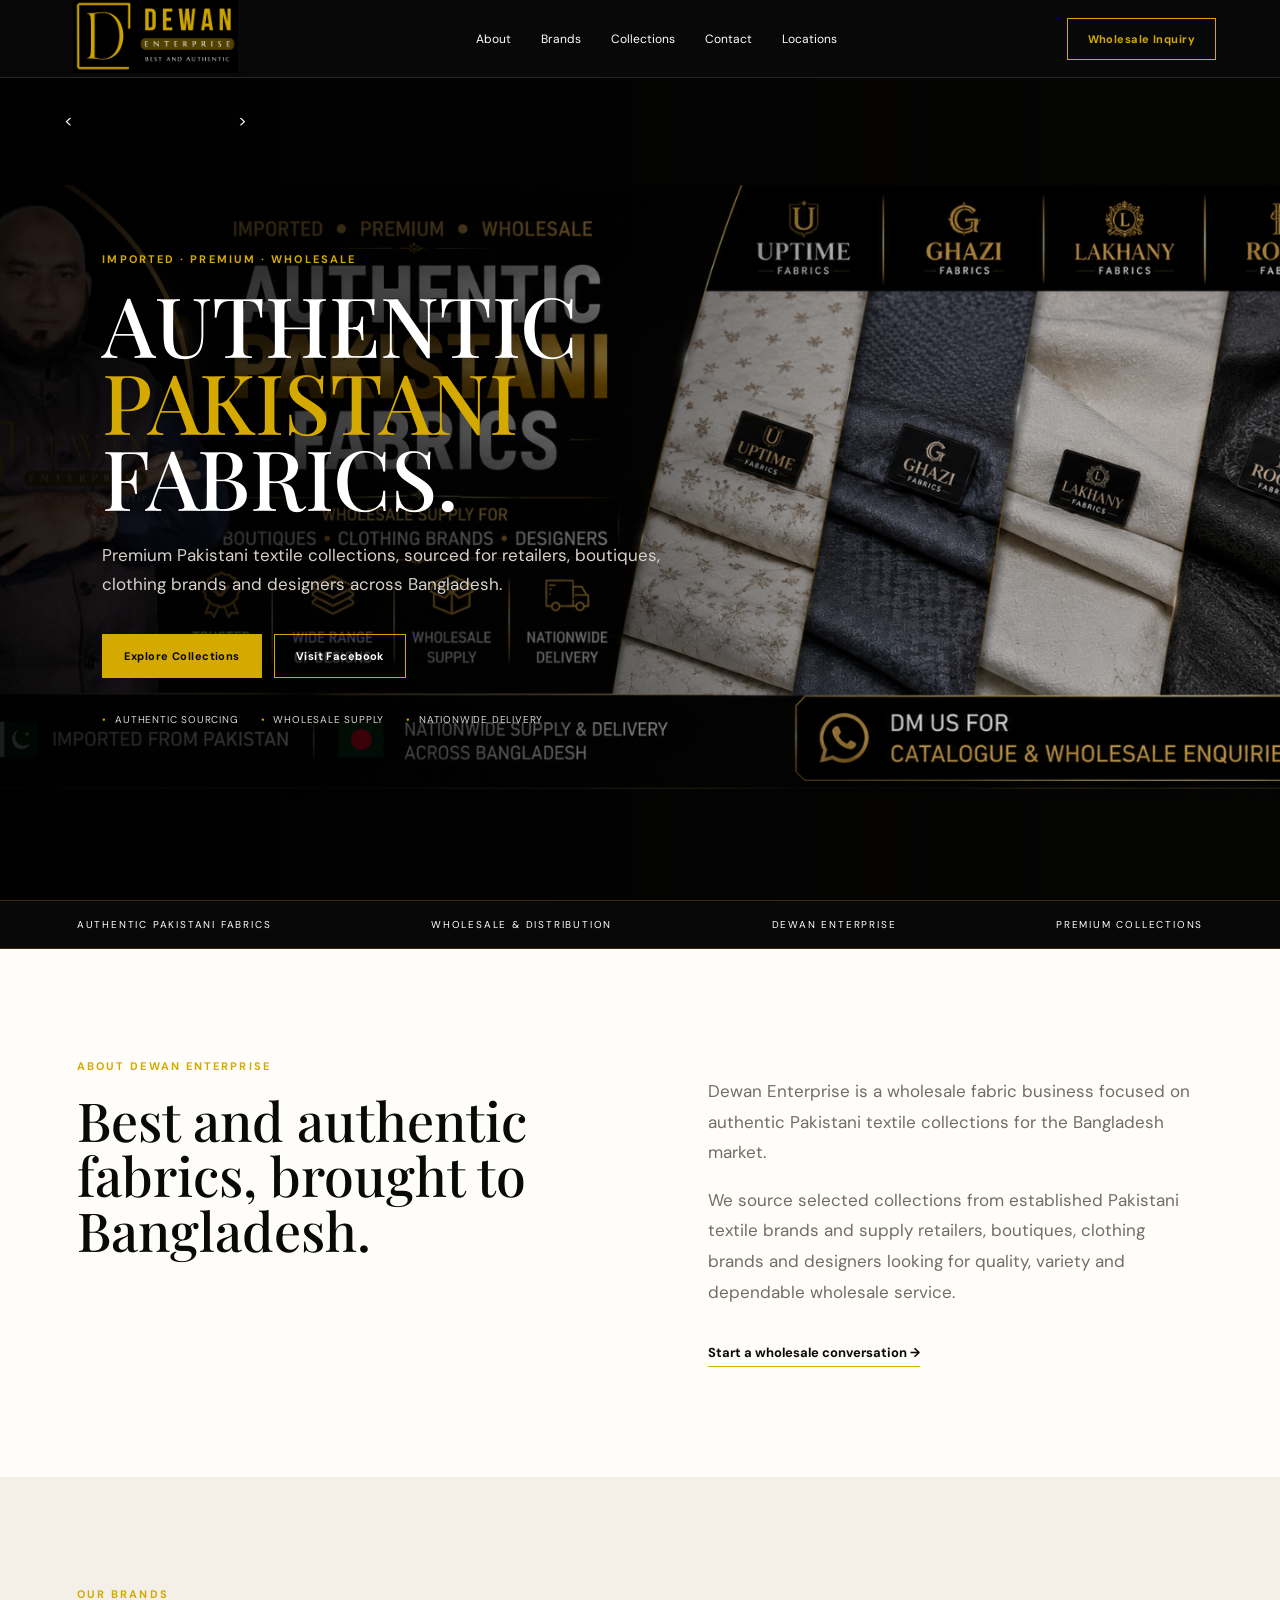
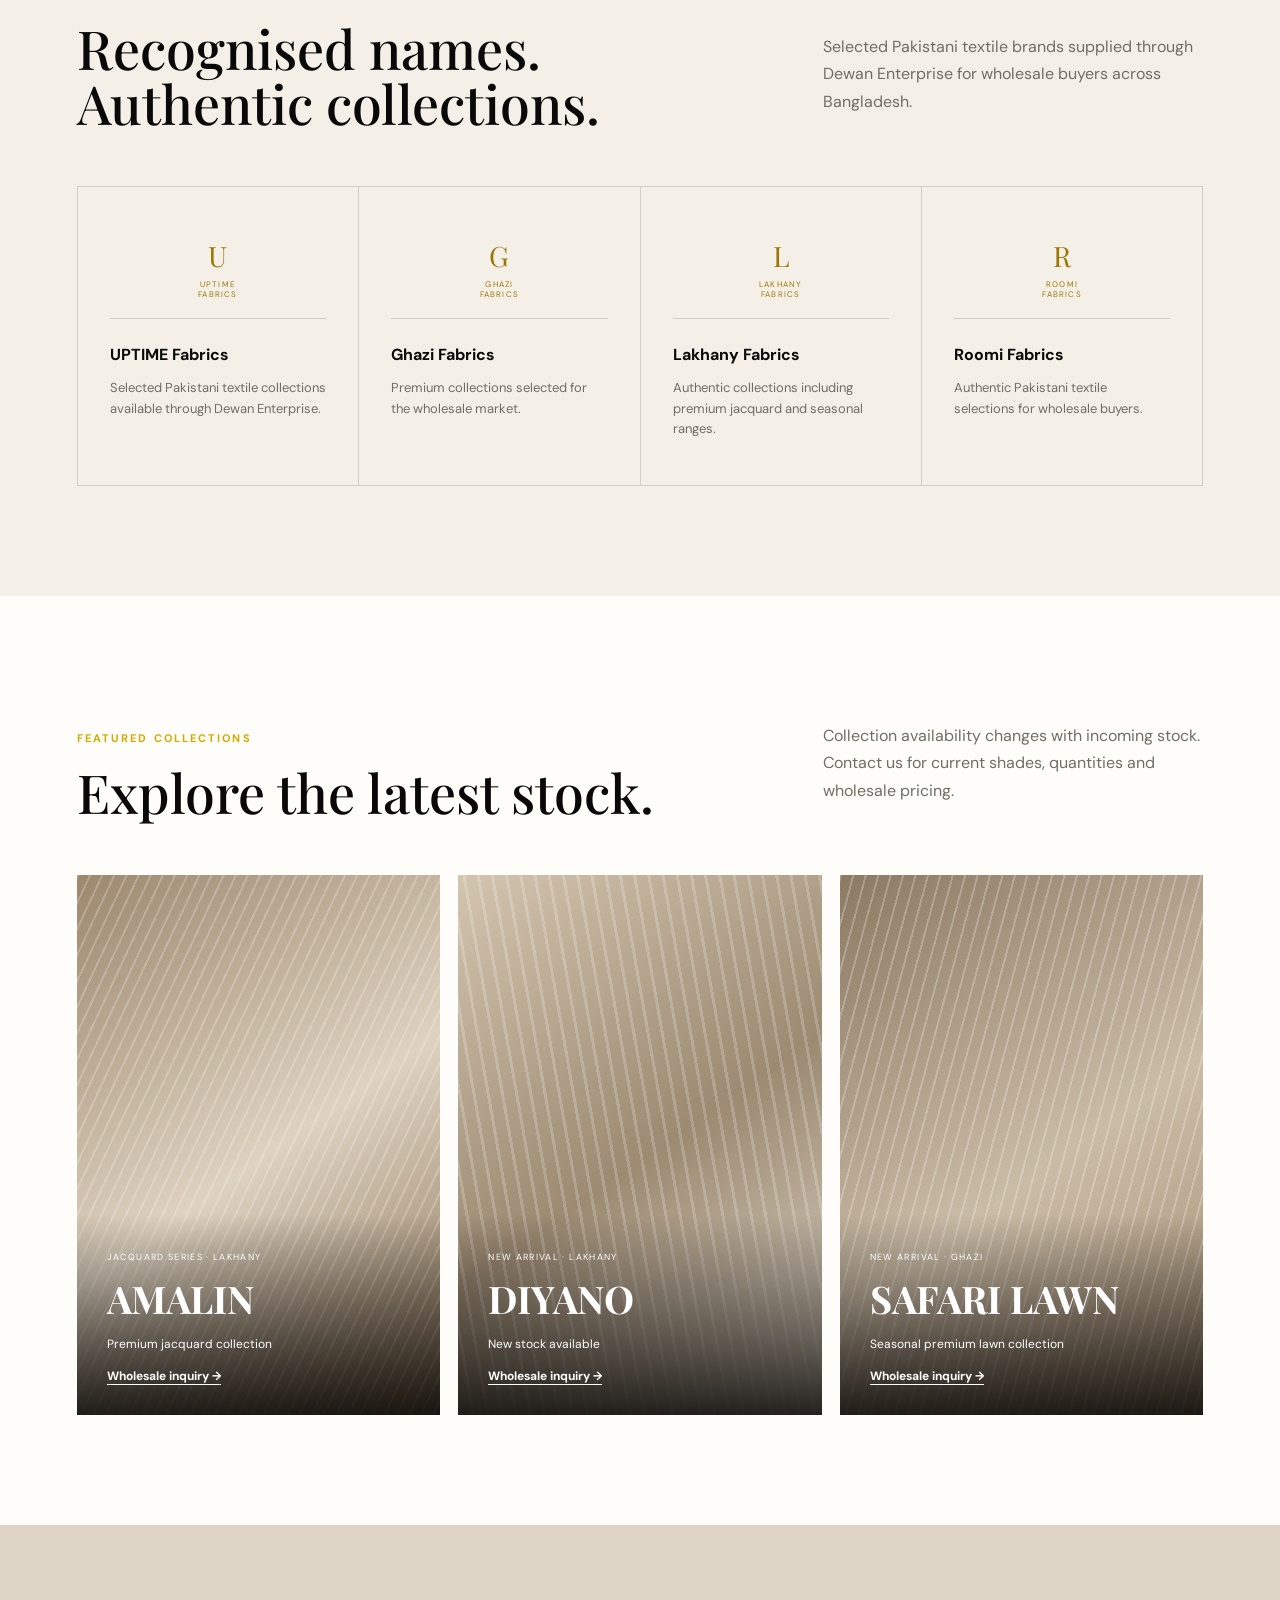
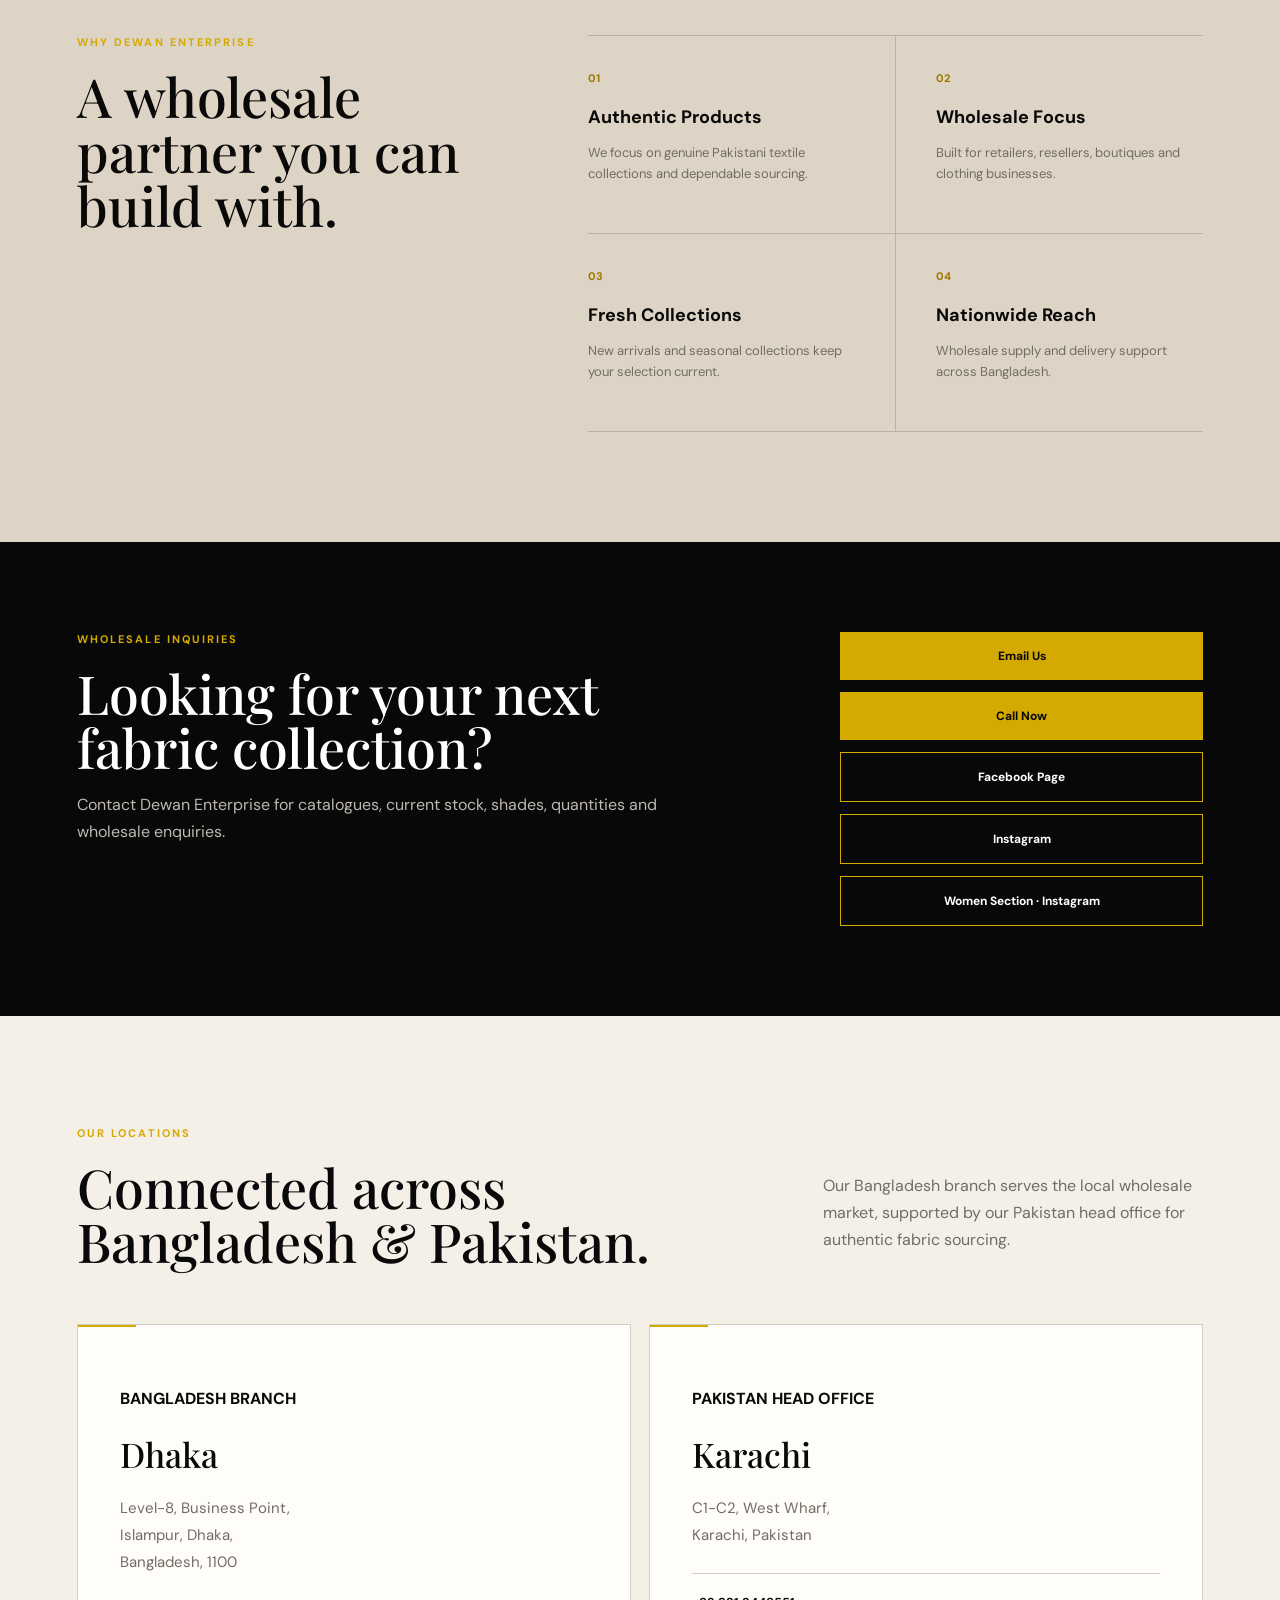
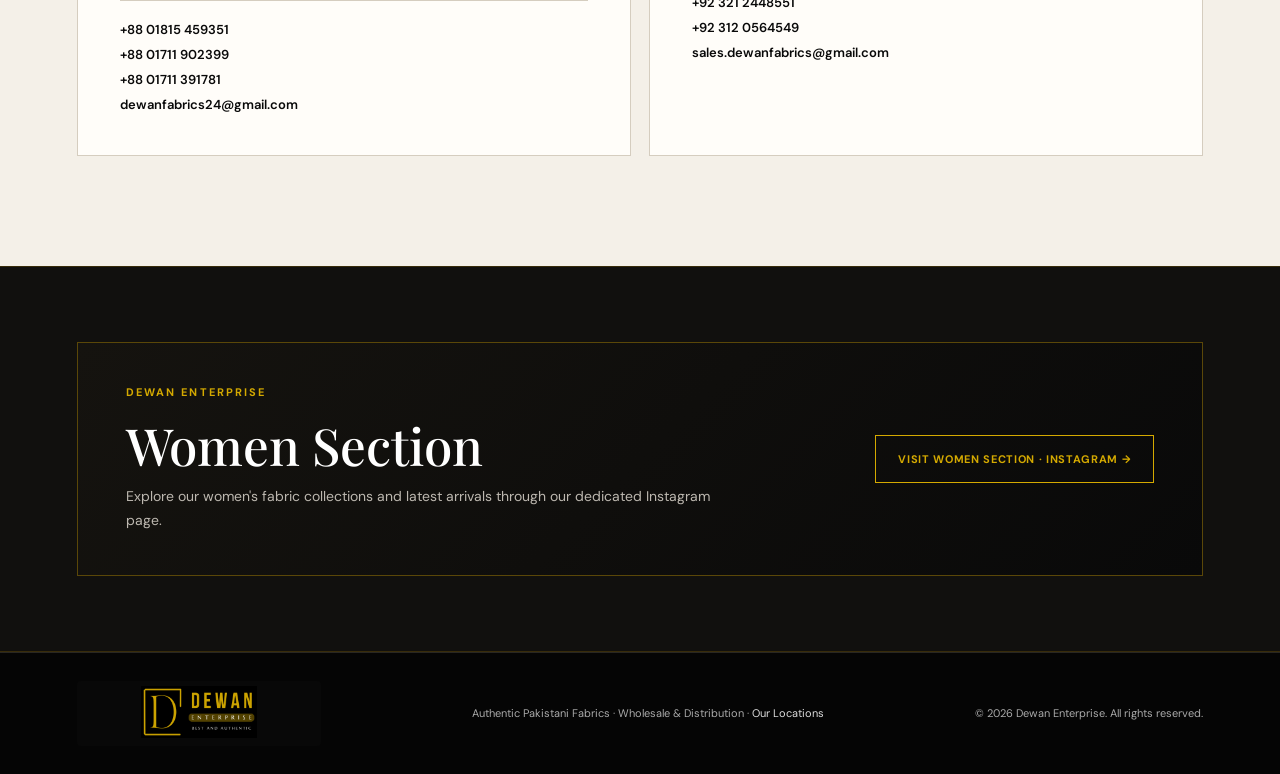
==== index.html @ a617ae48 "Update index.html" ====
<!DOCTYPE html>
<html lang="en">
<head>
<meta charset="UTF-8">
<meta name="viewport" content="width=device-width, initial-scale=1.0">
<meta name="description" content="Dewan Enterprise — authentic Pakistani fabrics, premium wholesale supply and nationwide distribution across Bangladesh.">
<meta property="og:title" content="DEWAN ENTERPRISE | Authentic Pakistani Fabrics">
<meta property="og:description" content="Authentic Pakistani fabrics. Premium wholesale supply across Bangladesh.">
<title>DEWAN ENTERPRISE | Authentic Pakistani Fabrics</title>
<link rel="preconnect" href="https://fonts.googleapis.com">
<link rel="preconnect" href="https://fonts.gstatic.com" crossorigin>
<link href="https://fonts.googleapis.com/css2?family=DM+Sans:wght@400;500;600;700&family=Playfair+Display:wght@500;600&display=swap" rel="stylesheet">
<link rel="stylesheet" href="style.css">
</head>
<body>
<header class="nav">
  <a class="brand" href="#home"><<img src="dewan-logo.png" alt="Dewan Enterprise" style="height: 180px;">></a>
  <nav>
    <a href="#about">About</a>
    <a href="#brands">Brands</a>
    <a href="#collections">Collections</a>
    <a href="#contact">Contact</a>
    <a href="#locations">Locations</a>
  </nav>
  <a class="nav-btn" href="#contact">Wholesale Inquiry</a>
  <button class="menu" aria-label="Open menu">☰</button>
</header>

<main id="home">
<section class="hero">
  <div class="hero-image"><img src="cover-photo.png" alt="Dewan Enterprise — Authentic Pakistani Fabrics"></div>
  <div class="hero-overlay"></div>
  <div class="hero-copy">
    <p class="eyebrow">IMPORTED · PREMIUM · WHOLESALE</p>
    <h1>Authentic<br><span>Pakistani</span><br>Fabrics.</h1>
    <p class="lead">Premium Pakistani textile collections, sourced for retailers, boutiques, clothing brands and designers across Bangladesh.</p>
    <div class="actions">
      <a class="btn primary" href="#collections">Explore Collections</a>
      <a class="btn ghost" href="https://www.facebook.com/profile.php?id=61592786321737" target="_blank" rel="noopener">Visit Facebook</a>
    </div>
    <div class="trust"><span>Authentic Sourcing</span><span>Wholesale Supply</span><span>Nationwide Delivery</span></div>
  </div>
</section>

<section class="marquee"><span>AUTHENTIC PAKISTANI FABRICS</span><span>WHOLESALE & DISTRIBUTION</span><span>DEWAN ENTERPRISE</span><span>PREMIUM COLLECTIONS</span></section>

<section class="about section" id="about">
  <div><p class="eyebrow">ABOUT DEWAN ENTERPRISE</p><h2>Best and authentic fabrics, brought to Bangladesh.</h2></div>
  <div class="about-text">
    <p>Dewan Enterprise is a wholesale fabric business focused on authentic Pakistani textile collections for the Bangladesh market.</p>
    <p>We source selected collections from established Pakistani textile brands and supply retailers, boutiques, clothing brands and designers looking for quality, variety and dependable wholesale service.</p>
    <a class="text-link" href="#contact">Start a wholesale conversation →</a>
  </div>
</section>

<section class="brands section" id="brands">
  <div class="section-head">
    <div><p class="eyebrow">OUR BRANDS</p><h2>Recognised names.<br>Authentic collections.</h2></div>
    <p>Selected Pakistani textile brands supplied through Dewan Enterprise for wholesale buyers across Bangladesh.</p>
  </div>
  <div class="brand-grid">
    <article><div class="brand-mark">U<br><small>UPTIME<br>FABRICS</small></div><h3>UPTIME Fabrics</h3><p>Selected Pakistani textile collections available through Dewan Enterprise.</p></article>
    <article><div class="brand-mark">G<br><small>GHAZI<br>FABRICS</small></div><h3>Ghazi Fabrics</h3><p>Premium collections selected for the wholesale market.</p></article>
    <article><div class="brand-mark">L<br><small>LAKHANY<br>FABRICS</small></div><h3>Lakhany Fabrics</h3><p>Authentic collections including premium jacquard and seasonal ranges.</p></article>
    <article><div class="brand-mark">R<br><small>ROOMI<br>FABRICS</small></div><h3>Roomi Fabrics</h3><p>Authentic Pakistani textile selections for wholesale buyers.</p></article>
  </div>
</section>

<section class="collections section" id="collections">
  <div class="section-head"><div><p class="eyebrow">FEATURED COLLECTIONS</p><h2>Explore the latest stock.</h2></div><p>Collection availability changes with incoming stock. Contact us for current shades, quantities and wholesale pricing.</p></div>
  <div class="collection-grid">
    <article class="product p1"><div class="product-info"><small>JACQUARD SERIES · LAKHANY</small><h3>AMALIN</h3><p>Premium jacquard collection</p><a href="#contact">Wholesale inquiry →</a></div></article>
    <article class="product p2"><div class="product-info"><small>NEW ARRIVAL · LAKHANY</small><h3>DIYANO</h3><p>New stock available</p><a href="#contact">Wholesale inquiry →</a></div></article>
    <article class="product p3"><div class="product-info"><small>NEW ARRIVAL · GHAZI</small><h3>SAFARI LAWN</h3><p>Seasonal premium lawn collection</p><a href="#contact">Wholesale inquiry →</a></div></article>
  </div>
</section>

<section class="why section">
  <div class="why-title"><p class="eyebrow">WHY DEWAN ENTERPRISE</p><h2>A wholesale partner you can build with.</h2></div>
  <div class="features">
    <div><b>01</b><h3>Authentic Products</h3><p>We focus on genuine Pakistani textile collections and dependable sourcing.</p></div>
    <div><b>02</b><h3>Wholesale Focus</h3><p>Built for retailers, resellers, boutiques and clothing businesses.</p></div>
    <div><b>03</b><h3>Fresh Collections</h3><p>New arrivals and seasonal collections keep your selection current.</p></div>
    <div><b>04</b><h3>Nationwide Reach</h3><p>Wholesale supply and delivery support across Bangladesh.</p></div>
  </div>
</section>

<section class="cta" id="contact">
  <div>
    <p class="eyebrow">WHOLESALE INQUIRIES</p>
    <h2>Looking for your next fabric collection?</h2>
    <p>Contact Dewan Enterprise for catalogues, current stock, shades, quantities and wholesale enquiries.</p>
  </div>

  <div class="contact-box">
    <a href="mailto:sales.dewanfabrics@gmail.com" class="contact-btn">Email Us</a>
    <a href="tel:+8801711902399" class="contact-btn">Call Now</a>
    <a href="https://www.facebook.com/profile.php?id=61592786321737" target="_blank" rel="noopener" class="contact-btn alt">Facebook Page</a>
    <a href="https://www.instagram.com/dewanfabrics._/" target="_blank" rel="noopener" class="contact-btn alt">Instagram</a>
    <a href="https://www.instagram.com/dewan_enterprises/" target="_blank" rel="noopener" class="contact-btn alt">Women Section · Instagram</a>
  </div>
</section>

<section class="locations section" id="locations">
  <div class="section-head">
    <div>
      <p class="eyebrow">OUR LOCATIONS</p>
      <h2>Connected across<br>Bangladesh & Pakistan.</h2>
    </div>
    <p>Our Bangladesh branch serves the local wholesale market, supported by our Pakistan head office for authentic fabric sourcing.</p>
  </div>

  <div class="location-grid">
    <article class="location-card">
      <p class="location-label"><h4>BANGLADESH BRANCH</h4></p>
      <h3>Dhaka</h3>
      <p>Level-8, Business Point,<br>Islampur, Dhaka,<br>Bangladesh, 1100</p>
      <div class="location-contact">
        <a href="tel:01815459351">+88 01815 459351</a>
        <a href="tel:01711902399">+88 01711 902399</a>
        <a href="tel:01711391781">+88 01711 391781</a>
        <a href="mailto:dewanfabrics24@gmail.com">dewanfabrics24@gmail.com</a>
      </div>
    </article>

    <article class="location-card">
      <p class="location-label"><h4>PAKISTAN HEAD OFFICE</h4></p>
      <h3>Karachi</h3>
      <p>C1-C2, West Wharf,<br>Karachi, Pakistan</p>
      <div class="location-contact">
        <a href="tel:+923212448551">+92 321 2448551</a>
        <a href="tel:+923120564549">+92 312 0564549</a>
        <a href="mailto:sales.dewanfabrics@gmail.com">sales.dewanfabrics@gmail.com</a>
      </div>
    </article>
  </div>
</section>

<section class="women-section" id="women-section">
  <div class="women-inner">
    <div>
      <p class="eyebrow">DEWAN ENTERPRISE</p>
      <h2>Women Section</h2>
      <p>Explore our women's fabric collections and latest arrivals through our dedicated Instagram page.</p>
    </div>
    <a class="women-btn" href="https://www.instagram.com/dewan_enterprises/" target="_blank" rel="noopener">
      Visit Women Section · Instagram →
    </a>
  </div>
</section>

</main>

<footer>
  <div class="footer-brand"><img src="dewan-logo.png" alt="Dewan Enterprise" style="width: 220px;"></div>
  <p>Authentic Pakistani Fabrics · Wholesale & Distribution · <a href="#locations">Our Locations</a></p>
  <p>© <span id="year"></span> Dewan Enterprise. All rights reserved.</p>
</footer>

<script>
document.getElementById("year").textContent = new Date().getFullYear();
const menu=document.querySelector(".menu"), nav=document.querySelector("nav");
menu.addEventListener("click",()=>nav.classList.toggle("open"));
document.querySelectorAll("nav a").forEach(a=>a.addEventListener("click",()=>nav.classList.remove("open")));
</script>
</body>
</html>
---- style.css ----
:root{--ink:#090909;--gold:#d4a900;--gold2:#9b7600;--paper:#f4f0e8;--muted:#716d65;--line:#d5cdbf;--white:#fffdf9}*{box-sizing:border-box}html{scroll-behavior:smooth}body{margin:0;background:var(--paper);color:var(--ink);font-family:"DM Sans",sans-serif}a{text-decoration:none;color:inherit}.nav{height:78px;padding:0 5%;display:flex;align-items:center;justify-content:space-between;border-bottom:1px solid #292722;background:#080808;color:#fff;position:sticky;top:0;z-index:20}.brand img{width:165px;height:58px;object-fit:contain}.nav nav{display:flex;gap:30px;font-size:12px}.nav nav a:hover{color:var(--gold)}.nav-btn{padding:13px 20px;border:1px solid var(--gold);font-size:11px;font-weight:700;letter-spacing:.04em;color:var(--gold)}.menu{display:none;border:0;background:none;color:#fff;font-size:22px}.hero{min-height:calc(100vh - 78px);position:relative;overflow:hidden;background:#050505;color:#fff;display:flex;align-items:center}.hero-image{position:absolute;inset:0}.hero-image img{width:100%;height:100%;object-fit:cover;object-position:center}.hero-overlay{position:absolute;inset:0;background:linear-gradient(90deg,rgba(0,0,0,.88) 0%,rgba(0,0,0,.7) 35%,rgba(0,0,0,.18) 72%,rgba(0,0,0,.15) 100%)}.hero-copy{position:relative;z-index:2;width:52%;padding:7% 0 7% 8%;max-width:780px}.eyebrow{font-size:11px;letter-spacing:.19em;font-weight:700;color:var(--gold);margin:0 0 20px}.hero h1{font-family:"Playfair Display",serif;font-weight:500;font-size:clamp(54px,6.5vw,94px);line-height:.92;margin:0 0 25px;text-transform:uppercase}.hero h1 span{color:var(--gold)}.lead{max-width:590px;font-size:17px;line-height:1.7;color:#d7d3cc}.actions{display:flex;gap:12px;margin:35px 0}.btn{padding:14px 21px;border:1px solid var(--gold);font-size:11px;font-weight:700;letter-spacing:.04em}.btn.primary{background:var(--gold);color:#080808}.btn.ghost{color:#fff;background:transparent}.trust{display:flex;gap:22px;flex-wrap:wrap;color:#ddd8d0;font-size:10px;text-transform:uppercase;letter-spacing:.08em}.trust span:before{content:"•";color:var(--gold);margin-right:8px}.marquee{background:#080808;color:#fff;border-top:1px solid #382c0a;border-bottom:1px solid #382c0a;padding:17px 6%;display:flex;justify-content:space-between;gap:20px;overflow:hidden;font-size:10px;letter-spacing:.18em}.section{padding:110px 6%}.about{display:grid;grid-template-columns:1fr 1fr;gap:12%;background:var(--white)}h2{font-family:"Playfair Display",serif;font-size:clamp(38px,4.2vw,62px);font-weight:500;line-height:1.02;margin:0;max-width:750px}.about-text p{font-size:17px;line-height:1.8;color:var(--muted);max-width:610px}.text-link{display:inline-block;margin-top:20px;font-size:13px;font-weight:700;border-bottom:1px solid var(--gold);padding-bottom:5px}.brands{background:var(--paper)}.section-head{display:flex;justify-content:space-between;align-items:end;gap:60px;margin-bottom:55px}.section-head>p{max-width:380px;color:var(--muted);line-height:1.7}.brand-grid{display:grid;grid-template-columns:repeat(4,1fr);border-top:1px solid var(--line);border-left:1px solid var(--line)}.brand-grid article{min-height:270px;padding:32px;border-right:1px solid var(--line);border-bottom:1px solid var(--line)}.brand-mark{height:100px;display:flex;align-items:center;justify-content:center;gap:5px;flex-direction:column;text-align:center;font-family:"Playfair Display";font-size:28px;color:var(--gold2);border-bottom:1px solid var(--line);margin-bottom:25px}.brand-mark small{font-family:"DM Sans";font-size:8px;line-height:1.35;letter-spacing:.15em}.brand-grid h3{margin:0 0 8px;font-size:16px}.brand-grid p{font-size:13px;line-height:1.6;color:var(--muted)}.collections{background:var(--white)}.collection-grid{display:grid;grid-template-columns:repeat(3,1fr);gap:18px}.product{min-height:540px;position:relative;overflow:hidden;background:#c4b39e}.product:before{content:"";position:absolute;inset:0;background:repeating-linear-gradient(115deg,rgba(255,255,255,.22) 0 2px,transparent 2px 11px),linear-gradient(145deg,#9d886e,#ded2c0 52%,#897258);transition:transform .6s}.p2:before{background:repeating-linear-gradient(80deg,rgba(255,255,255,.2) 0 3px,transparent 3px 14px),linear-gradient(145deg,#d4c5b0,#9c8a72 52%,#e0d7ca)}.p3:before{background:repeating-linear-gradient(105deg,rgba(255,255,255,.24) 0 2px,transparent 2px 12px),linear-gradient(145deg,#8c7962,#cbbca7 55%,#a38d73)}.product:hover:before{transform:scale(1.06)}.product-info{position:absolute;left:0;right:0;bottom:0;padding:30px;color:#fff;background:linear-gradient(transparent,rgba(10,8,6,.88))}.product-info small{font-size:9px;letter-spacing:.15em}.product-info h3{font-family:"Playfair Display";font-size:38px;margin:8px 0}.product-info p{font-size:12px}.product-info a{font-size:12px;font-weight:700;border-bottom:1px solid #fff}.why{display:grid;grid-template-columns:.8fr 1.2fr;gap:9%;background:#ded4c5}.features{display:grid;grid-template-columns:1fr 1fr;gap:0;border-top:1px solid #bdb2a2}.features div{padding:30px 20px 35px 0;border-bottom:1px solid #bdb2a2}.features div:nth-child(odd){padding-right:40px;border-right:1px solid #bdb2a2}.features div:nth-child(even){padding-left:40px}.features b{font-size:11px;color:var(--gold2)}.features h3{font-size:18px;margin:18px 0 8px}.features p{font-size:13px;line-height:1.65;color:var(--muted)}.cta{padding:90px 6%;display:grid;grid-template-columns:1.3fr .7fr;gap:8%;background:#080808;color:#fff}.cta .eyebrow{color:var(--gold)}.cta h2{max-width:700px}.cta p:not(.eyebrow){color:#bdb8b0;line-height:1.7;max-width:650px}.contact-box{display:flex;flex-direction:column;justify-content:center;gap:12px}.contact-btn{background:var(--gold);color:#080808;padding:16px 20px;text-align:center;font-size:12px;font-weight:700}.contact-btn.alt{background:transparent;color:#fff;border:1px solid var(--gold)}.contact-note{font-size:10px!important;color:#888!important}.footer-brand img{width:150px;height:52px;object-fit:contain}.footer-brand{background:#080808;padding:5px 12px;border-radius:4px}footer{padding:28px 6%;display:flex;justify-content:space-between;align-items:center;gap:20px;font-size:11px;color:#aaa;background:#050505;border-top:1px solid #292722}footer p{margin:0}


/* Locations */
.locations{background:var(--paper)}
.location-grid{display:grid;grid-template-columns:1fr 1fr;gap:18px}
.location-card{padding:42px;background:var(--white);border:1px solid var(--line);min-height:290px;position:relative}
.location-card:before{content:"";position:absolute;top:0;left:0;width:58px;height:2px;background:var(--gold)}
.location-label{font-size:10px;letter-spacing:.18em;font-weight:700;color:var(--gold2);margin:0 0 20px}
.location-card h3{font-family:"Playfair Display",serif;font-size:34px;font-weight:500;margin:0 0 18px}
.location-card>p:not(.location-label){font-size:15px;line-height:1.8;color:var(--muted);margin:0}
.location-contact{display:flex;flex-direction:column;gap:8px;margin-top:24px;padding-top:20px;border-top:1px solid var(--line)}
.location-contact a{font-size:13px;color:var(--ink);font-weight:600}
.location-contact a:hover{color:var(--gold2)}
footer a{color:#ddd}
footer a:hover{color:var(--gold)}
@media(max-width:850px){.nav{height:68px}.nav nav{display:none;position:absolute;top:68px;left:0;right:0;background:#080808;padding:22px 6%;flex-direction:column;border-bottom:1px solid #382c0a}.nav nav.open{display:flex}.nav-btn{display:none}.menu{display:block}.hero{min-height:680px}.hero-image img{object-position:60% center}.hero-overlay{background:linear-gradient(90deg,rgba(0,0,0,.93),rgba(0,0,0,.55))}.hero-copy{width:85%;padding:70px 6%}.section{padding:75px 6%}.brand-grid{grid-template-columns:1fr 1fr}.collection-grid,.about,.why,.cta,.location-grid{grid-template-columns:1fr}.product{min-height:480px}.section-head{display:block}.section-head>p{margin-top:25px}.why{gap:50px}.cta{gap:45px}.women-inner{padding:35px 28px;flex-direction:column;align-items:flex-start}.women-btn{width:100%;text-align:center}footer{flex-direction:column;align-items:flex-start}}@media(max-width:520px){.brand img{width:135px}.hero{min-height:640px}.hero h1{font-size:49px}.hero-copy{width:100%;padding:55px 6%}.lead{font-size:15px}.brand-grid{grid-template-columns:1fr}.marquee{justify-content:flex-start;flex-wrap:wrap}.trust{gap:12px}.features{grid-template-columns:1fr}.features div:nth-child(odd){border-right:0;padding-right:0}.features div:nth-child(even){padding-left:0}.actions{flex-wrap:wrap}}
/* Separate Women Section */
.women-section{
  padding:75px 6%;
  background:#11100e;
  color:#fff;
  border-top:1px solid #382c0a;
  border-bottom:1px solid #382c0a;
}
.women-inner{
  max-width:1200px;
  margin:0 auto;
  padding:42px 48px;
  display:flex;
  align-items:center;
  justify-content:space-between;
  gap:45px;
  border:1px solid #5a4708;
  background:linear-gradient(135deg,#15130f,#090909);
}
.women-inner h2{
  font-size:clamp(34px,4vw,54px);
  color:#fff;
  margin:0 0 14px;
}
.women-inner>div>p:not(.eyebrow){
  max-width:600px;
  margin:0;
  color:#bdb8b0;
  line-height:1.7;
  font-size:14px;
}
.women-btn{
  flex-shrink:0;
  padding:16px 22px;
  border:1px solid var(--gold);
  color:var(--gold);
  font-size:11px;
  font-weight:700;
  letter-spacing:.06em;
  text-transform:uppercase;
  transition:all .25s ease;
}
.women-btn:hover{
  background:var(--gold);
  color:#080808;
}
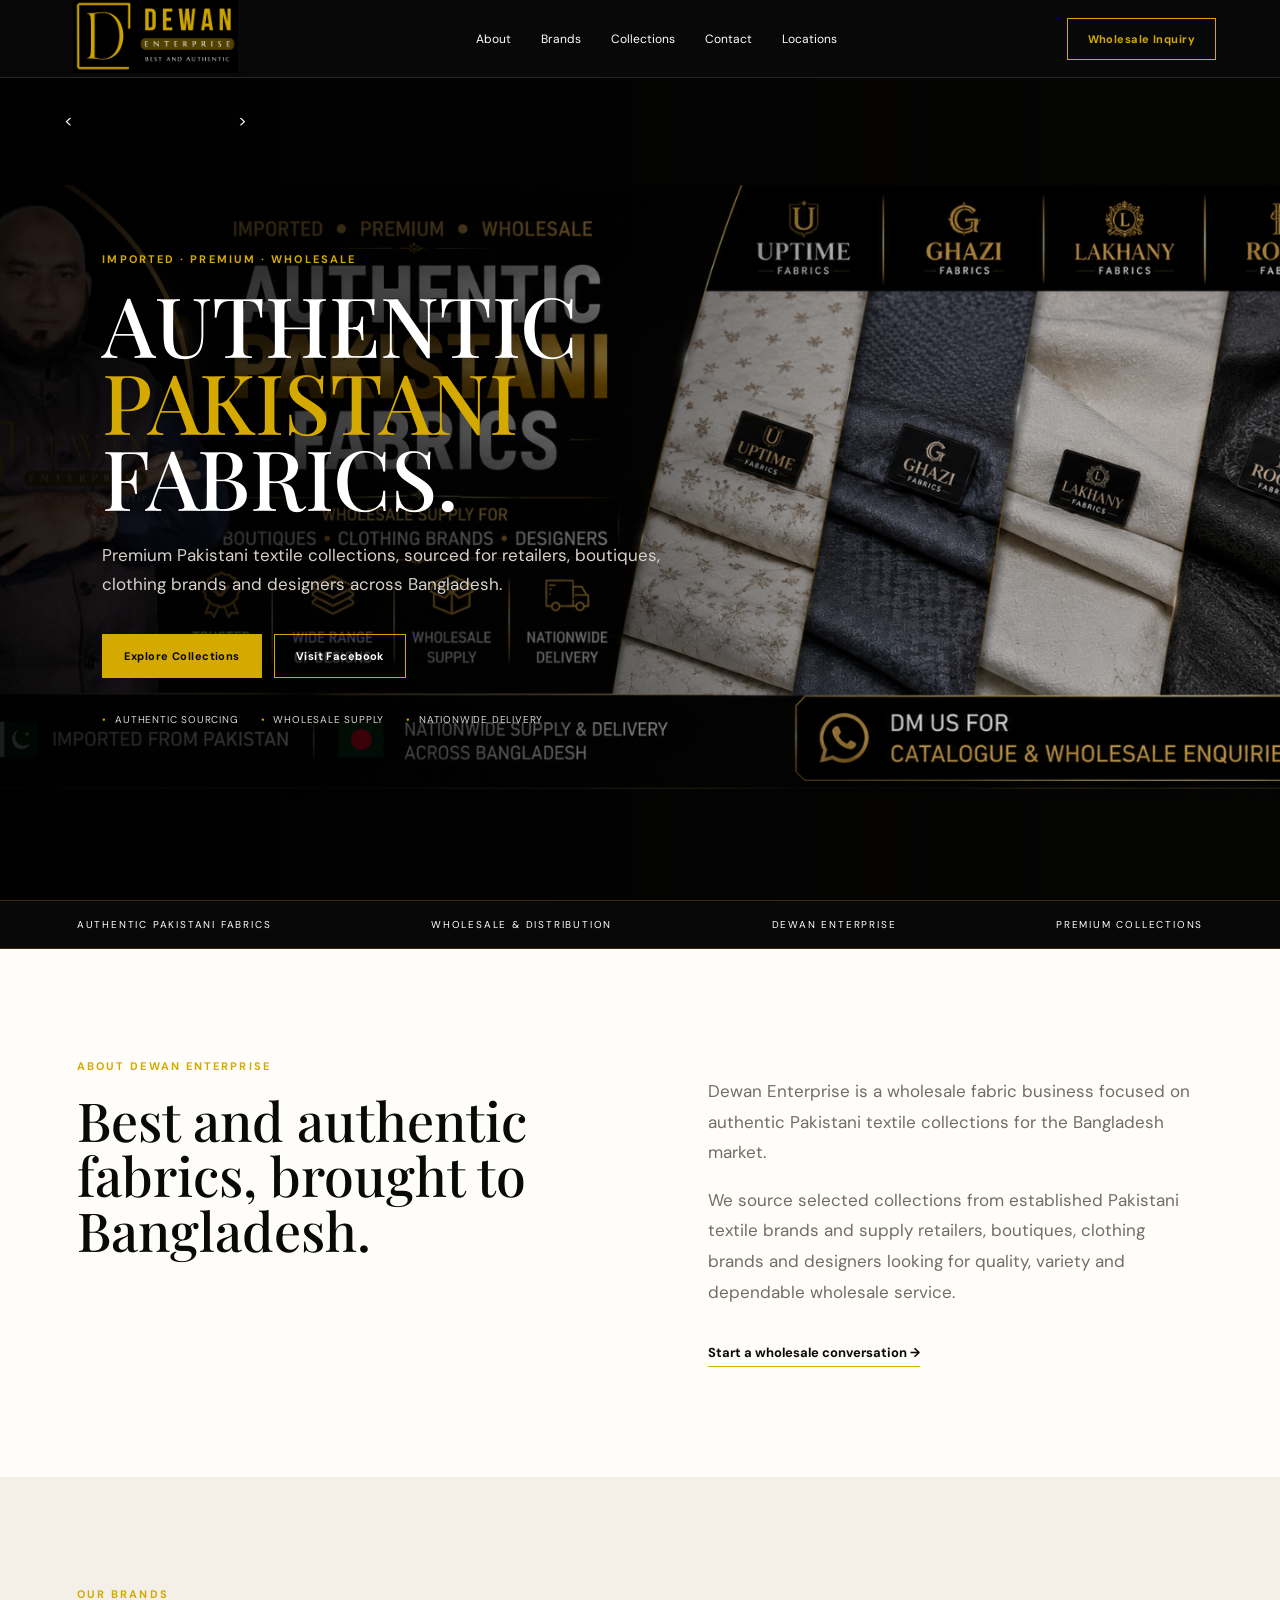
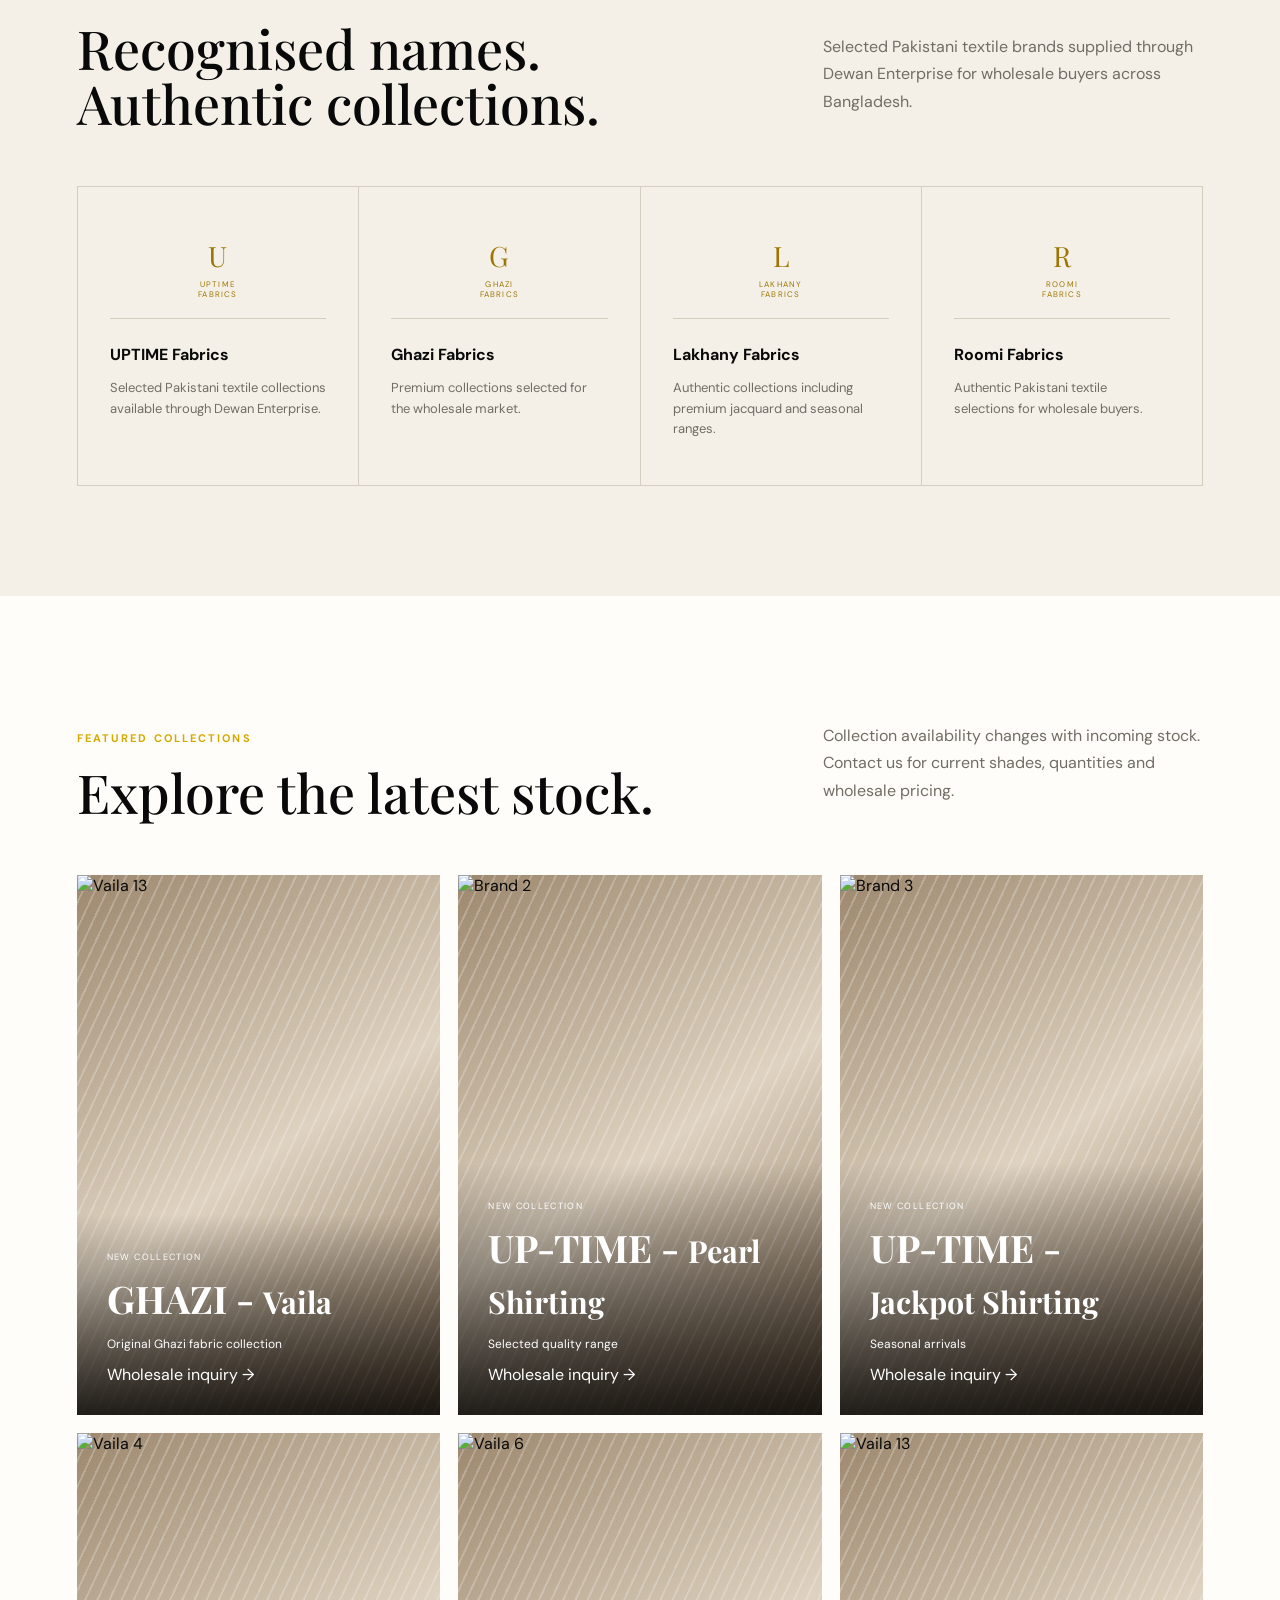
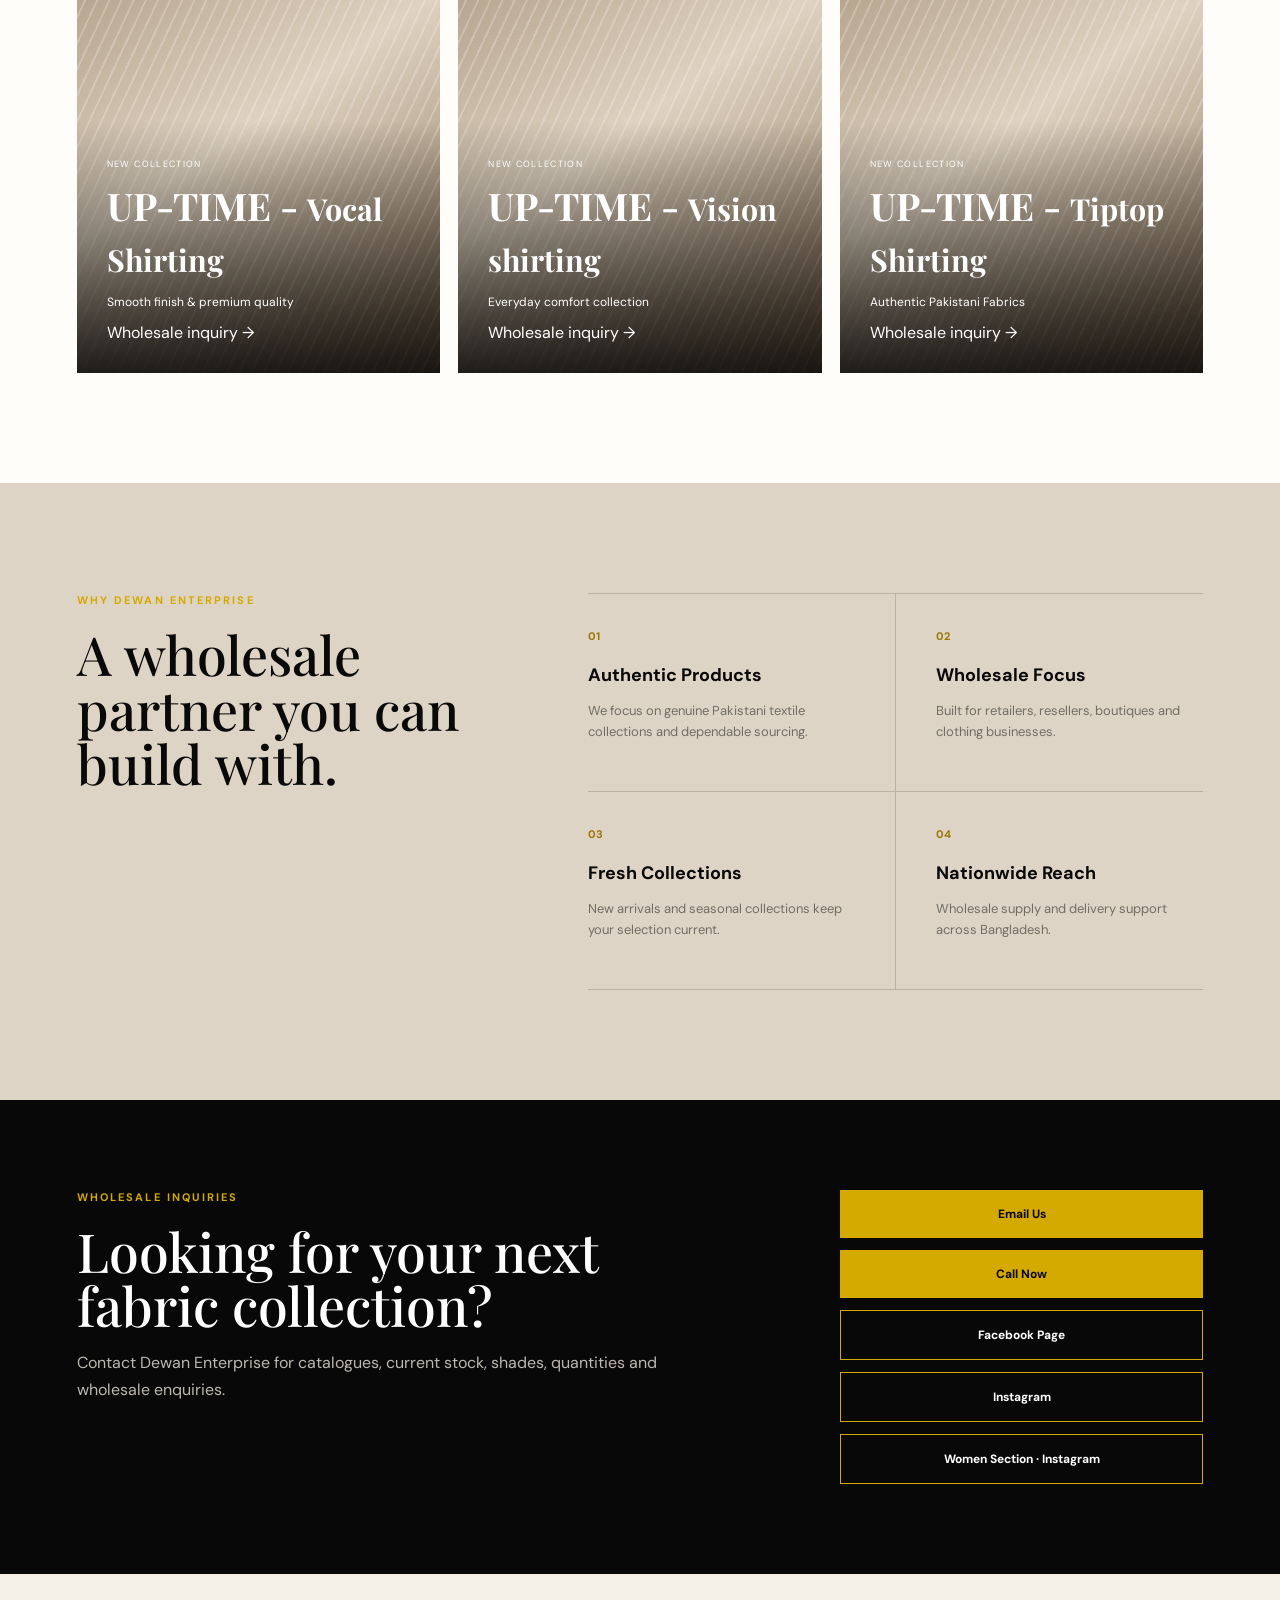
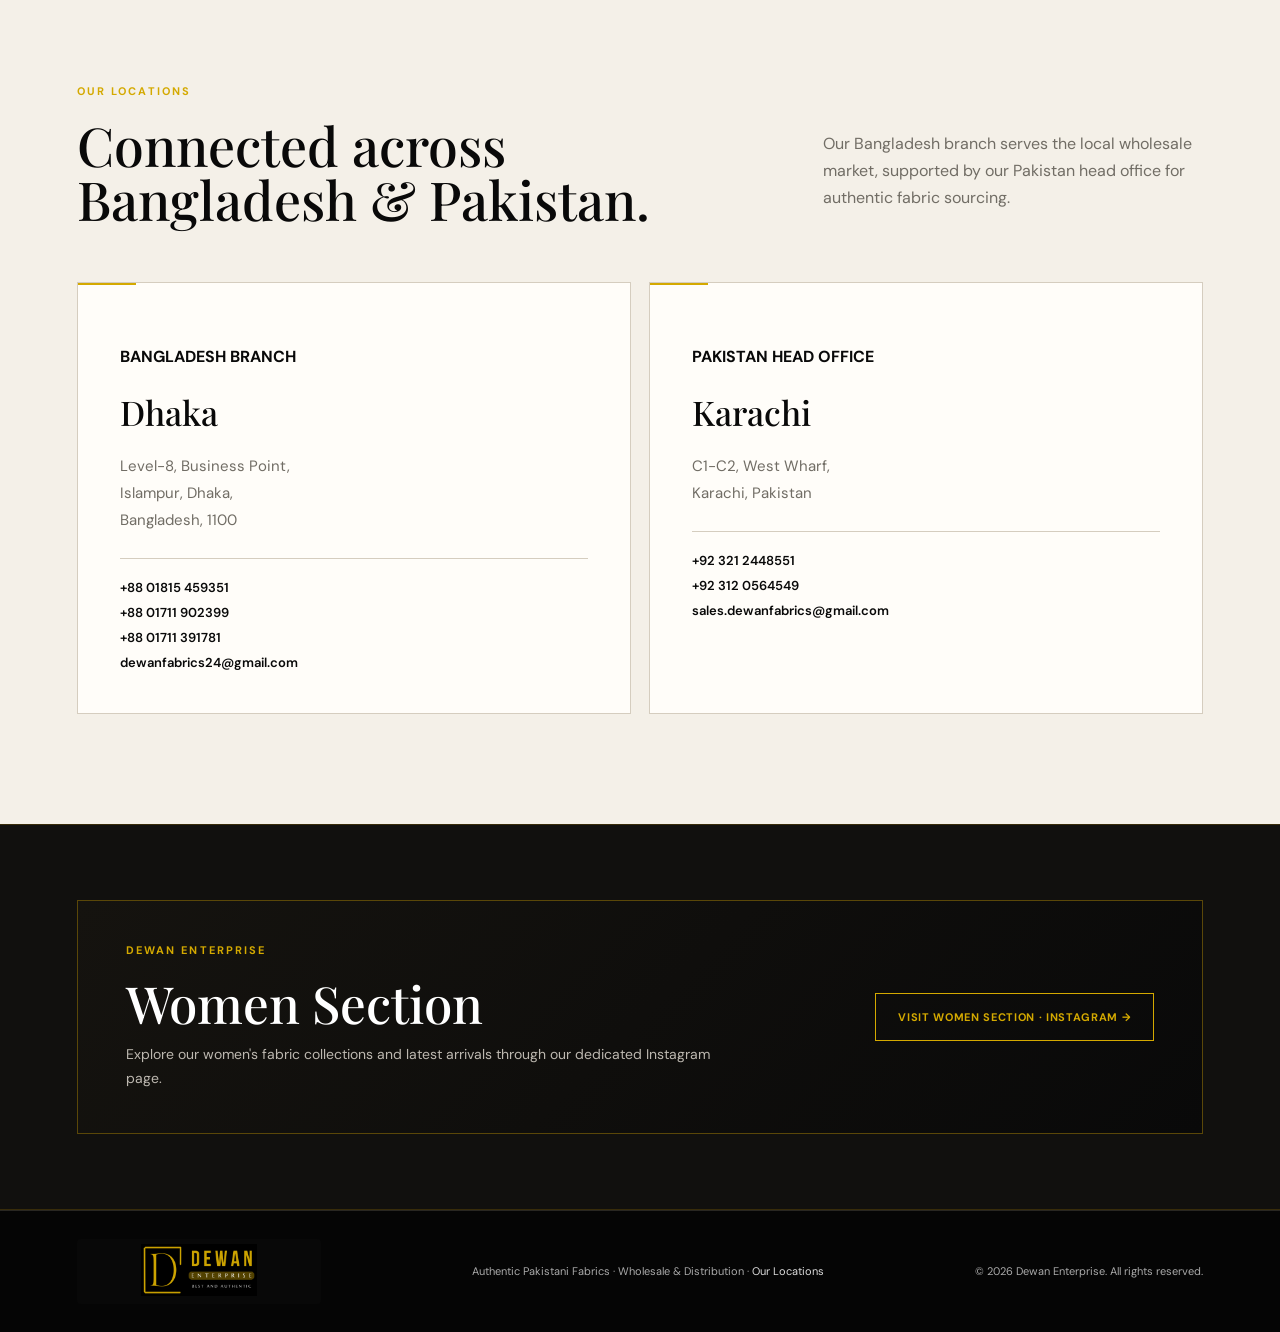
==== commit 6886e566: "Update index.html" ====
--- a/index.html
+++ b/index.html
@@ -67,11 +67,76 @@
 </section>
 
 <section class="collections section" id="collections">
-  <div class="section-head"><div><p class="eyebrow">FEATURED COLLECTIONS</p><h2>Explore the latest stock.</h2></div><p>Collection availability changes with incoming stock. Contact us for current shades, quantities and wholesale pricing.</p></div>
+  <div class="section-head">
+    <div>
+      <p class="eyebrow">FEATURED COLLECTIONS</p>
+      <h2>Explore the latest stock.</h2>
+    </div>
+    <p>Collection availability changes with incoming stock. Contact us for current shades, quantities and wholesale pricing.</p>
+  </div>
+
   <div class="collection-grid">
-    <article class="product p1"><div class="product-info"><small>JACQUARD SERIES · LAKHANY</small><h3>AMALIN</h3><p>Premium jacquard collection</p><a href="#contact">Wholesale inquiry →</a></div></article>
-    <article class="product p2"><div class="product-info"><small>NEW ARRIVAL · LAKHANY</small><h3>DIYANO</h3><p>New stock available</p><a href="#contact">Wholesale inquiry →</a></div></article>
-    <article class="product p3"><div class="product-info"><small>NEW ARRIVAL · GHAZI</small><h3>SAFARI LAWN</h3><p>Seasonal premium lawn collection</p><a href="#contact">Wholesale inquiry →</a></div></article>
+    <!-- Placeholders for your next 3 brand photos -->
+    <a href="https://www.facebook.com/share/p/19QkJ6JKFw/" target="_blank" class="product" style="display: block; text-decoration: none;">
+      <img src="Vaila 13.png" alt="Vaila 13" style="position: absolute; inset: 0; width: 100%; height: 100%; object-fit: cover; z-index: 1;">
+      <div class="product-info" style="z-index: 2;">
+        <small>NEW COLLECTION</small>
+        <h3>GHAZI - <span style="font-size: 0.8em;">Vaila</span></h3>
+        <p>Original Ghazi fabric collection</p>
+        <span class="link-btn">Wholesale inquiry →</span>
+      </div>
+    </a>
+
+    <a href="https://www.facebook.com/share/p/1FCfAnp1S5/" target="_blank" class="product" style="display: block; text-decoration: none;">
+      <img src="Pearl 7.png" alt="Brand 2" style="position: absolute; inset: 0; width: 100%; height: 100%; object-fit: cover; z-index: 1;">
+      <div class="product-info" style="z-index: 2;">
+        <small>NEW COLLECTION</small>
+        <h3>UP-TIME - <span style="font-size: 0.8em;">Pearl Shirting</span></h3>
+        <p>Selected quality range</p>
+        <span class="link-btn">Wholesale inquiry →</span>
+      </div>
+    </a>
+
+    <a href="https://www.facebook.com/share/p/1FmyZSSSGw/" target="_blank" class="product" style="display: block; text-decoration: none;">
+      <img src="jackpot.jpg" alt="Brand 3" style="position: absolute; inset: 0; width: 100%; height: 100%; object-fit: cover; z-index: 1;">
+      <div class="product-info" style="z-index: 2;">
+        <small>NEW COLLECTION</small>
+        <h3>UP-TIME - <span style="font-size: 0.8em;">Jackpot Shirting</span></h3>
+        <p>Seasonal arrivals</p>
+        <span class="link-btn">Wholesale inquiry →</span>
+      </div>
+    </a>
+
+    <!-- Ghazi Vaila Brand Cards -->
+    <a href="https://www.facebook.com/share/p/18ugS3WnNo/" target="_blank" class="product" style="display: block; text-decoration: none;">
+      <img src="Vocal.jpg" alt="Vaila 4" style="position: absolute; inset: 0; width: 100%; height: 100%; object-fit: cover; z-index: 1;">
+      <div class="product-info" style="z-index: 2;">
+        <small>NEW COLLECTION</small>
+        <h3>UP-TIME - <span style="font-size: 0.8em;">Vocal Shirting</span></h3>
+        <p>Smooth finish & premium quality</p>
+        <span class="link-btn">Wholesale inquiry →</span>
+      </div>
+    </a>
+
+    <a href="https://www.facebook.com/share/p/1Z39Za2ZDj/" target="_blank" class="product" style="display: block; text-decoration: none;">
+      <img src="vs 7.png" alt="Vaila 6" style="position: absolute; inset: 0; width: 100%; height: 100%; object-fit: cover; z-index: 1;">
+      <div class="product-info" style="z-index: 2;">
+        <small>NEW COLLECTION</small>
+        <h3>UP-TIME - <span style="font-size: 0.8em;">Vision shirting</span></h3>
+        <p>Everyday comfort collection</p>
+        <span class="link-btn">Wholesale inquiry →</span>
+      </div>
+    </a>
+
+    <a href="https://www.facebook.com/share/p/19NSYbUuY4/" target="_blank" class="product" style="display: block; text-decoration: none;">
+      <img src="tiptop.jpg" alt="Vaila 13" style="position: absolute; inset: 0; width: 100%; height: 100%; object-fit: cover; z-index: 1;">
+      <div class="product-info" style="z-index: 2;">
+        <small>NEW COLLECTION</small>
+        <h3>UP-TIME - <span style="font-size: 0.8em;">Tiptop Shirting</span></h3>
+        <p>Authentic Pakistani Fabrics</p>
+        <span class="link-btn">Wholesale inquiry →</span>
+      </div>
+    </a>
   </div>
 </section>
 
@@ -94,7 +159,7 @@
 
   <div class="contact-box">
     <a href="mailto:sales.dewanfabrics@gmail.com" class="contact-btn">Email Us</a>
-    <a href="tel:+8801711902399" class="contact-btn">Call Now</a>
+    <a href="tel:+88711902399" class="contact-btn">Call Now</a>
     <a href="https://www.facebook.com/profile.php?id=61592786321737" target="_blank" rel="noopener" class="contact-btn alt">Facebook Page</a>
     <a href="https://www.instagram.com/dewanfabrics._/" target="_blank" rel="noopener" class="contact-btn alt">Instagram</a>
     <a href="https://www.instagram.com/dewan_enterprises/" target="_blank" rel="noopener" class="contact-btn alt">Women Section · Instagram</a>
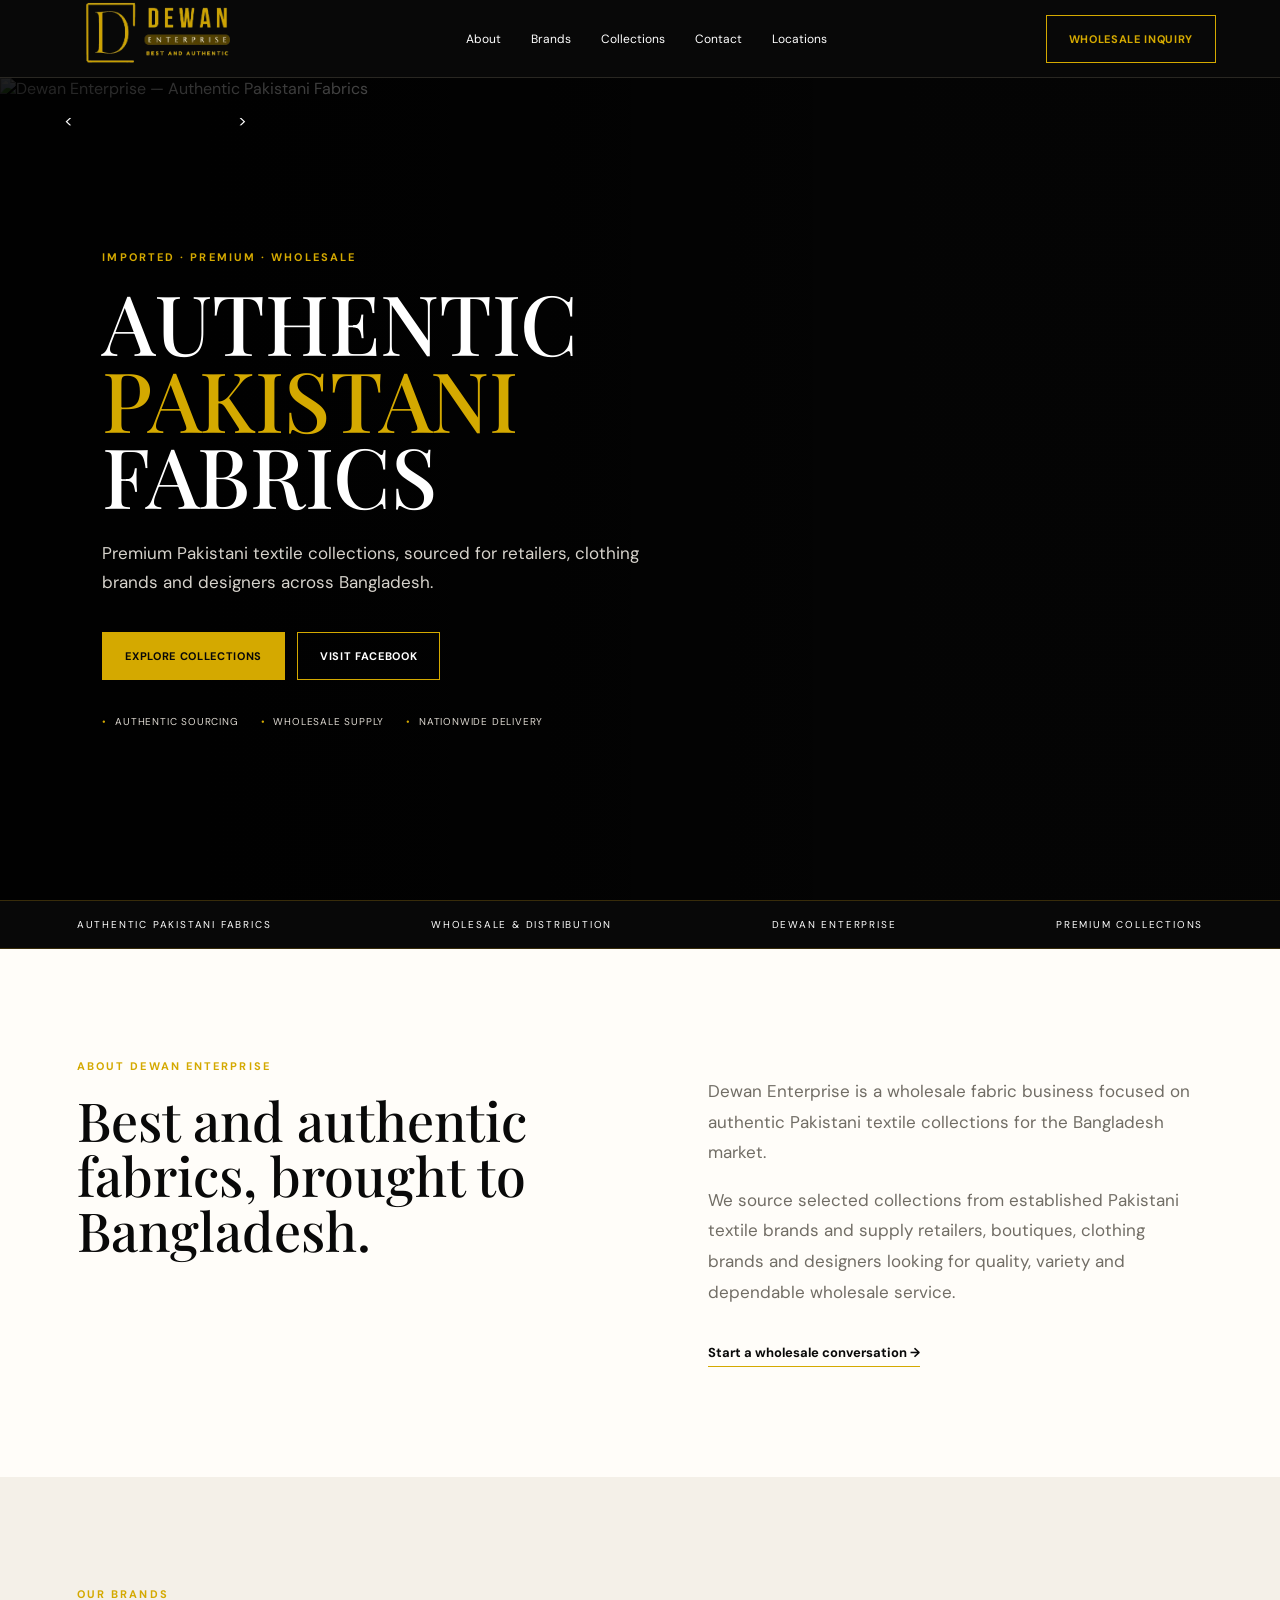
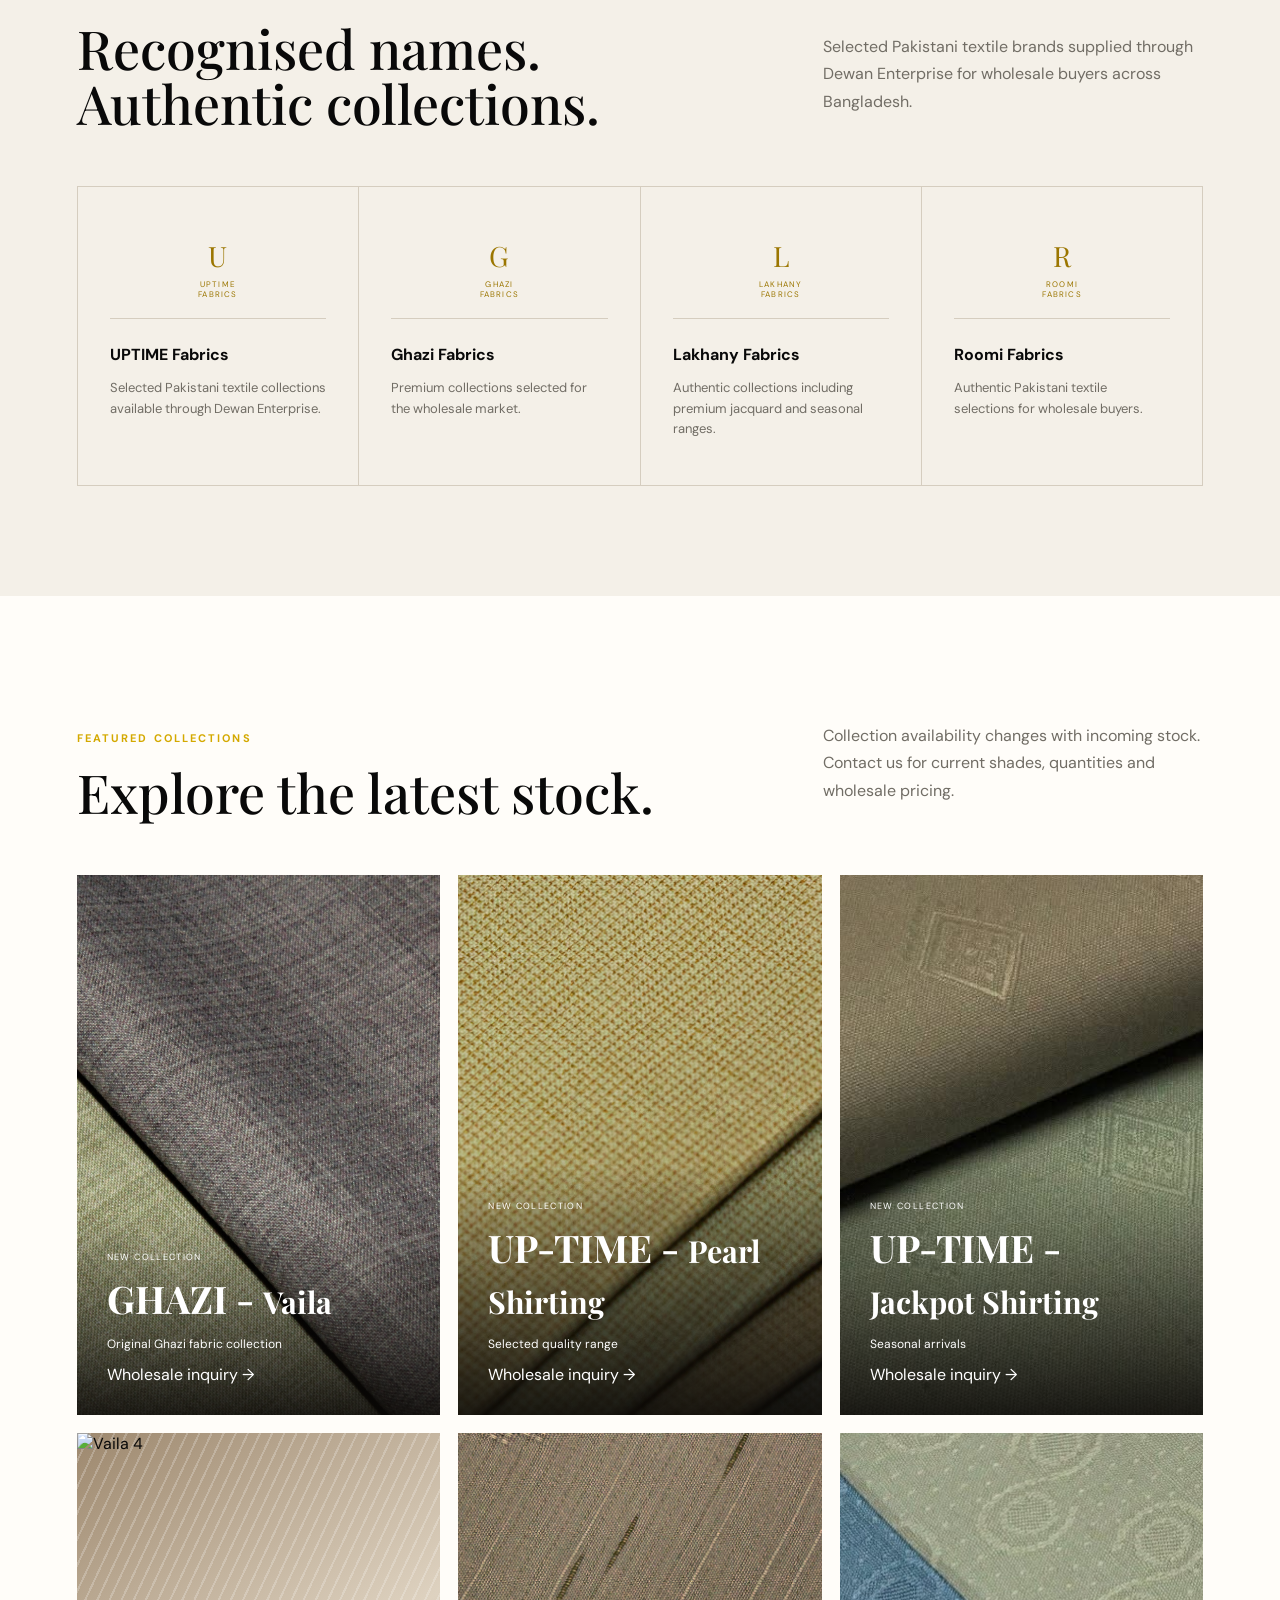
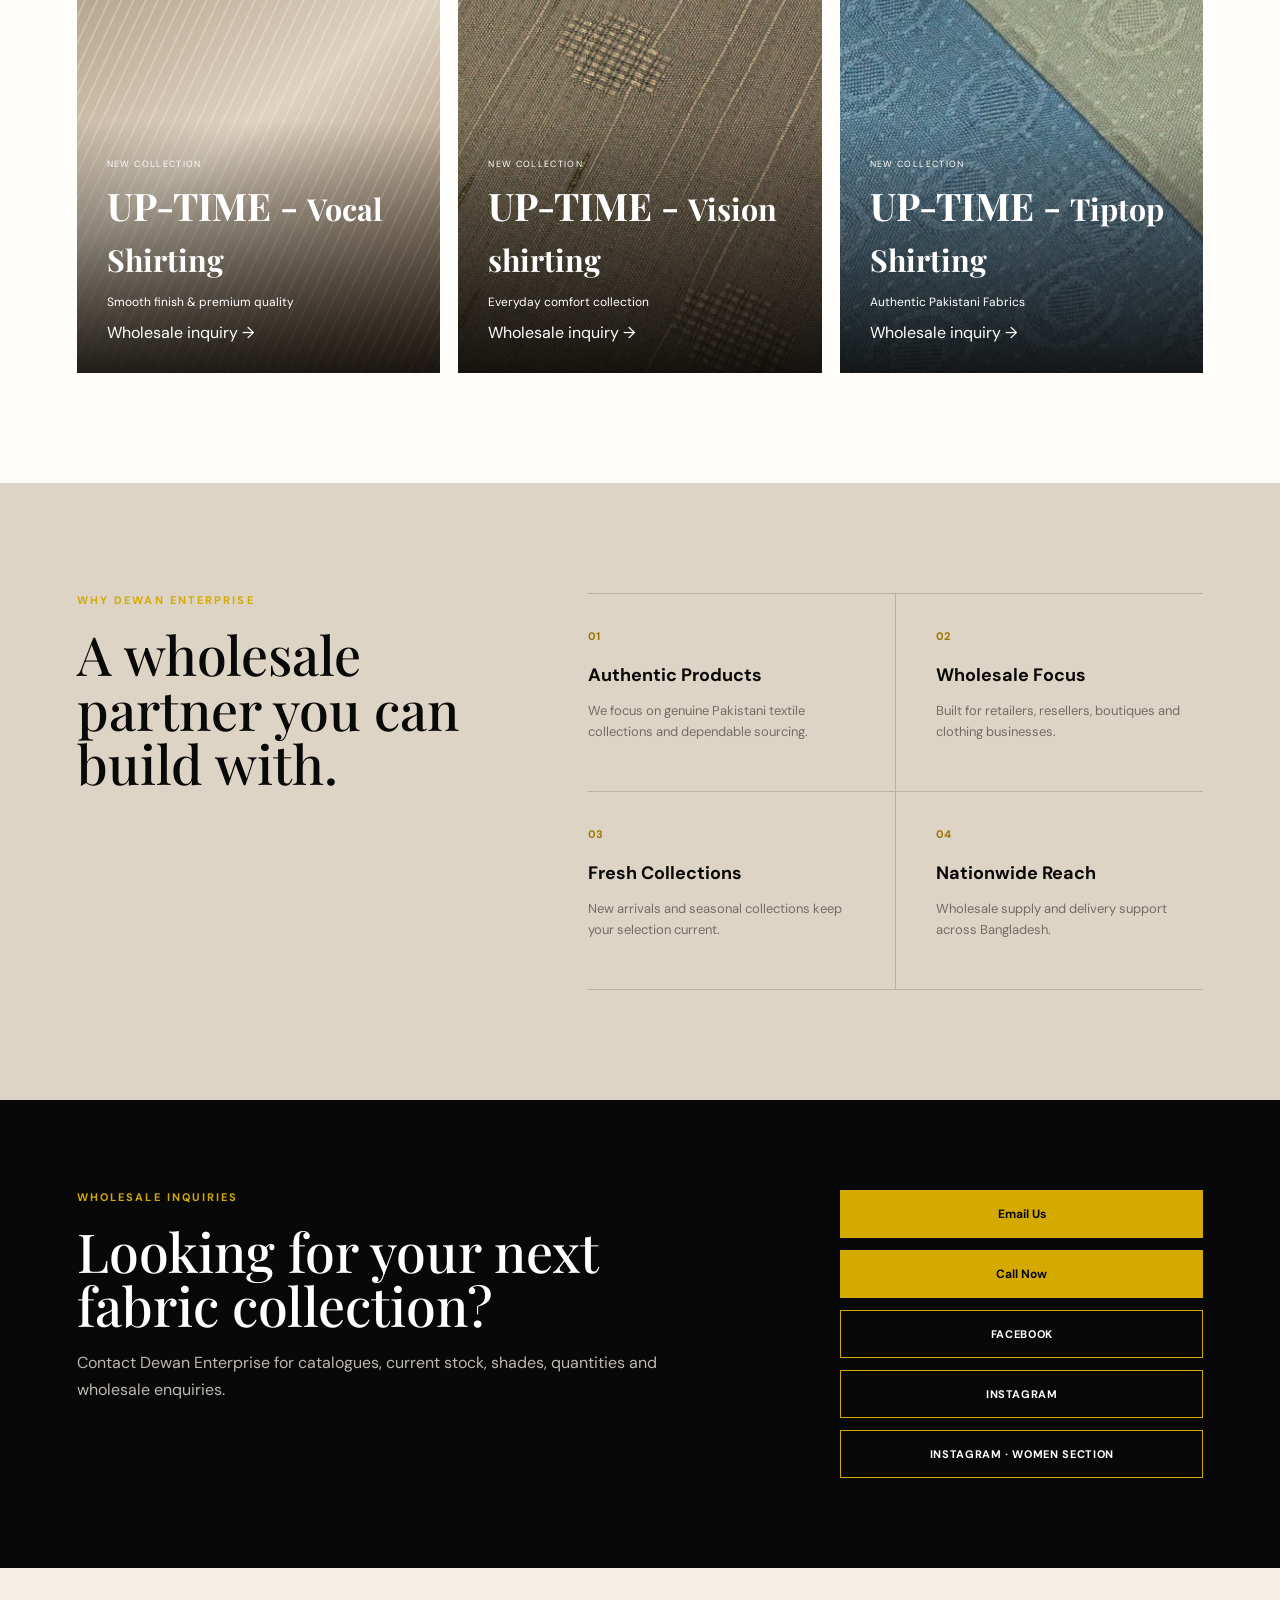
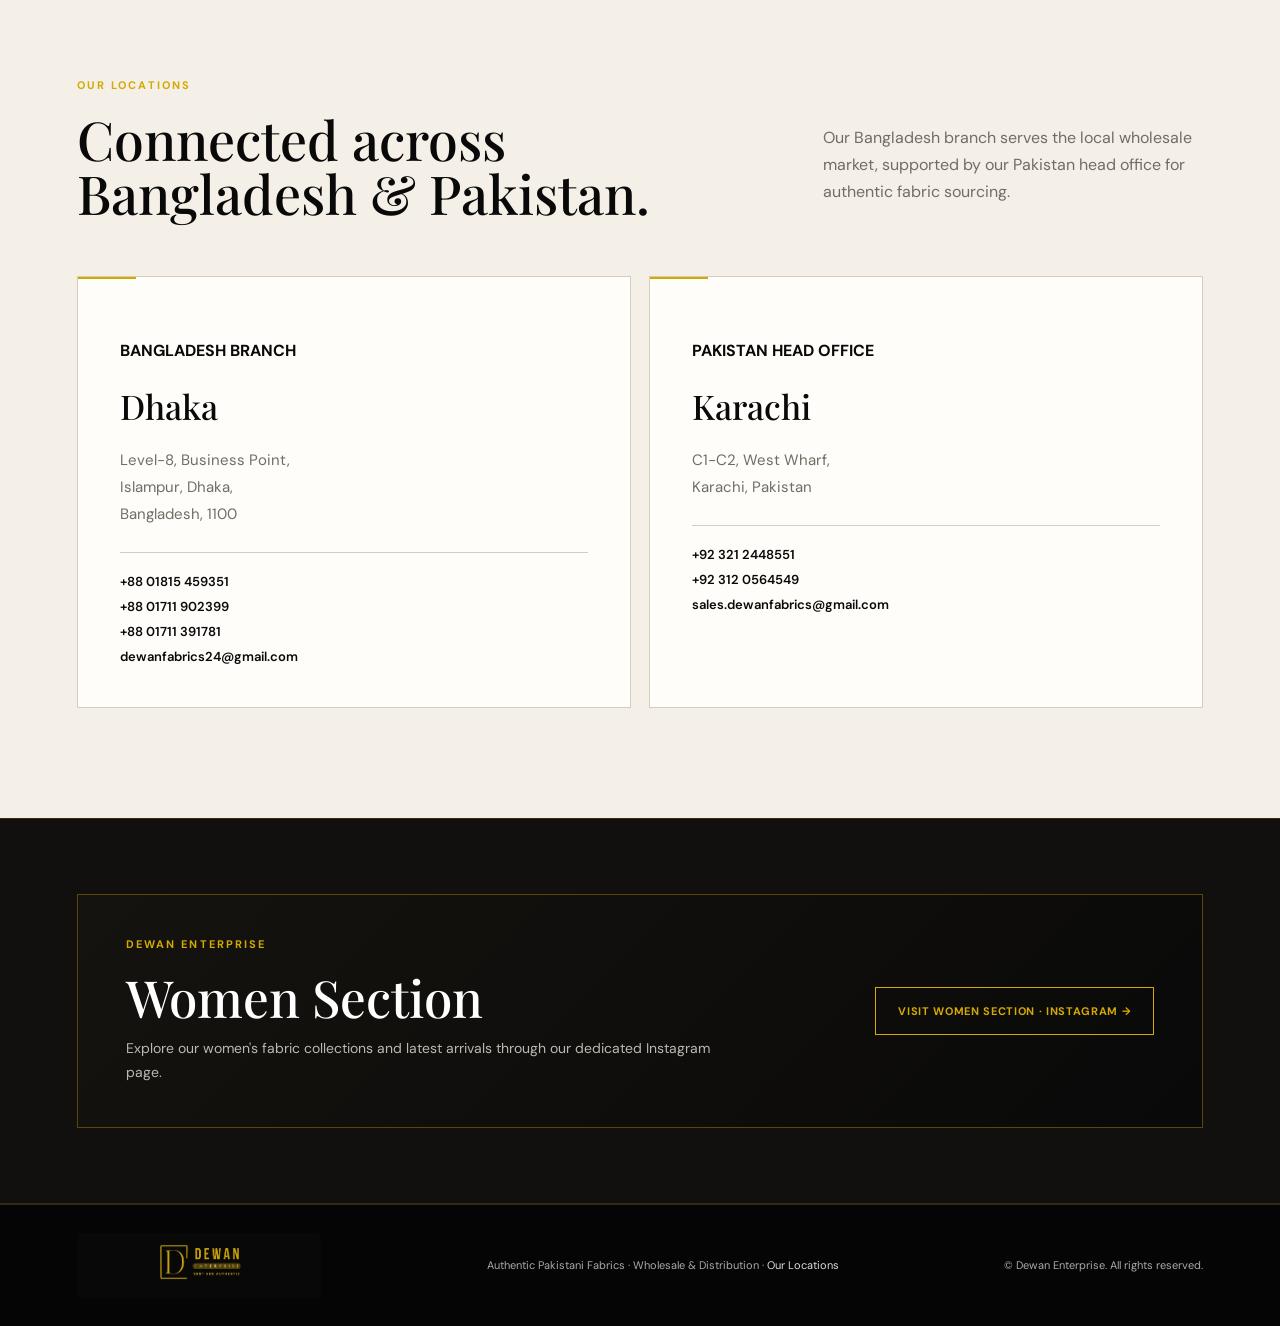
==== commit 82ef3a96: "Update index.html" ====
--- a/index.html
+++ b/index.html
@@ -22,7 +22,7 @@
     <a href="#contact">Contact</a>
     <a href="#locations">Locations</a>
   </nav>
-  <a class="nav-btn" href="#contact">Wholesale Inquiry</a>
+ <a class="nav-btn women-btn" href="#contact">Wholesale Inquiry</a>
   <button class="menu" aria-label="Open menu">☰</button>
 </header>
 
@@ -32,11 +32,11 @@
   <div class="hero-overlay"></div>
   <div class="hero-copy">
     <p class="eyebrow">IMPORTED · PREMIUM · WHOLESALE</p>
-    <h1>Authentic<br><span>Pakistani</span><br>Fabrics.</h1>
-    <p class="lead">Premium Pakistani textile collections, sourced for retailers, boutiques, clothing brands and designers across Bangladesh.</p>
+    <h1>Authentic<br><span>Pakistani</span><br>Fabrics</h1>
+    <p class="lead">Premium Pakistani textile collections, sourced for retailers, clothing brands and designers across Bangladesh.</p>
     <div class="actions">
-      <a class="btn primary" href="#collections">Explore Collections</a>
-      <a class="btn ghost" href="https://www.facebook.com/profile.php?id=61592786321737" target="_blank" rel="noopener">Visit Facebook</a>
+      <a class="btn primary women-btn" href="#collections">Explore Collections</a>
+<a class="btn ghost women-btn" href="https://www.facebook.com/profile.php?id=61592786321737" target="_blank" rel="noopener">Visit Facebook</a>
     </div>
     <div class="trust"><span>Authentic Sourcing</span><span>Wholesale Supply</span><span>Nationwide Delivery</span></div>
   </div>
@@ -160,9 +160,9 @@
   <div class="contact-box">
     <a href="mailto:sales.dewanfabrics@gmail.com" class="contact-btn">Email Us</a>
     <a href="tel:+88711902399" class="contact-btn">Call Now</a>
-    <a href="https://www.facebook.com/profile.php?id=61592786321737" target="_blank" rel="noopener" class="contact-btn alt">Facebook Page</a>
-    <a href="https://www.instagram.com/dewanfabrics._/" target="_blank" rel="noopener" class="contact-btn alt">Instagram</a>
-    <a href="https://www.instagram.com/dewan_enterprises/" target="_blank" rel="noopener" class="contact-btn alt">Women Section · Instagram</a>
+    <a href="https://www.facebook.com/profile.php?id=61592786321737" target="_blank" rel="noopener" class="contact-btn alt women-btn">Facebook</a>
+<a href="https://www.instagram.com/dewanfabrics._/" target="_blank" rel="noopener" class="contact-btn alt women-btn">Instagram</a>
+<a href="https://www.instagram.com/dewan_enterprises/" target="_blank" rel="noopener" class="contact-btn alt women-btn">Instagram · Women Section</a>
   </div>
 </section>
 
@@ -219,7 +219,7 @@
 <footer>
   <div class="footer-brand"><img src="dewan-logo.png" alt="Dewan Enterprise" style="width: 220px;"></div>
   <p>Authentic Pakistani Fabrics · Wholesale & Distribution · <a href="#locations">Our Locations</a></p>
-  <p>© <span id="year"></span> Dewan Enterprise. All rights reserved.</p>
+  <p>© </span> Dewan Enterprise. All rights reserved.</p>
 </footer>
 
 <script>
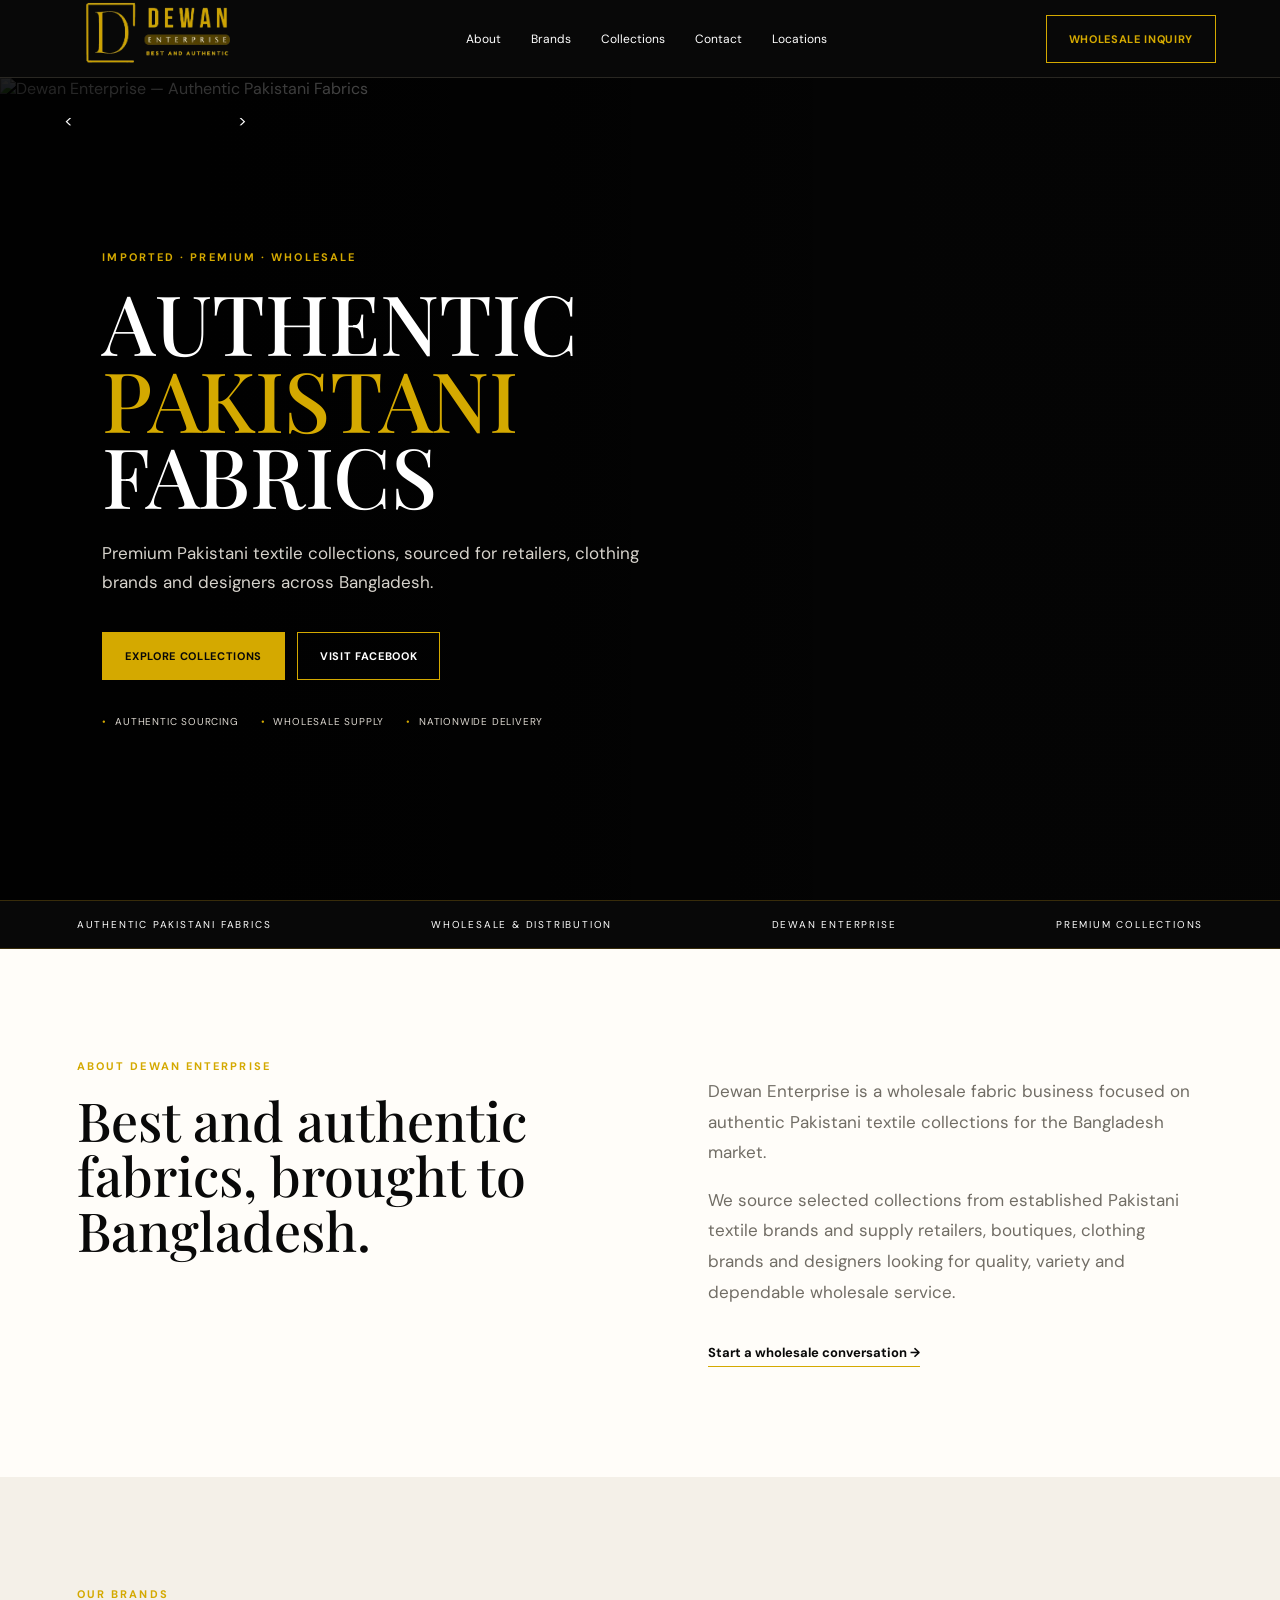
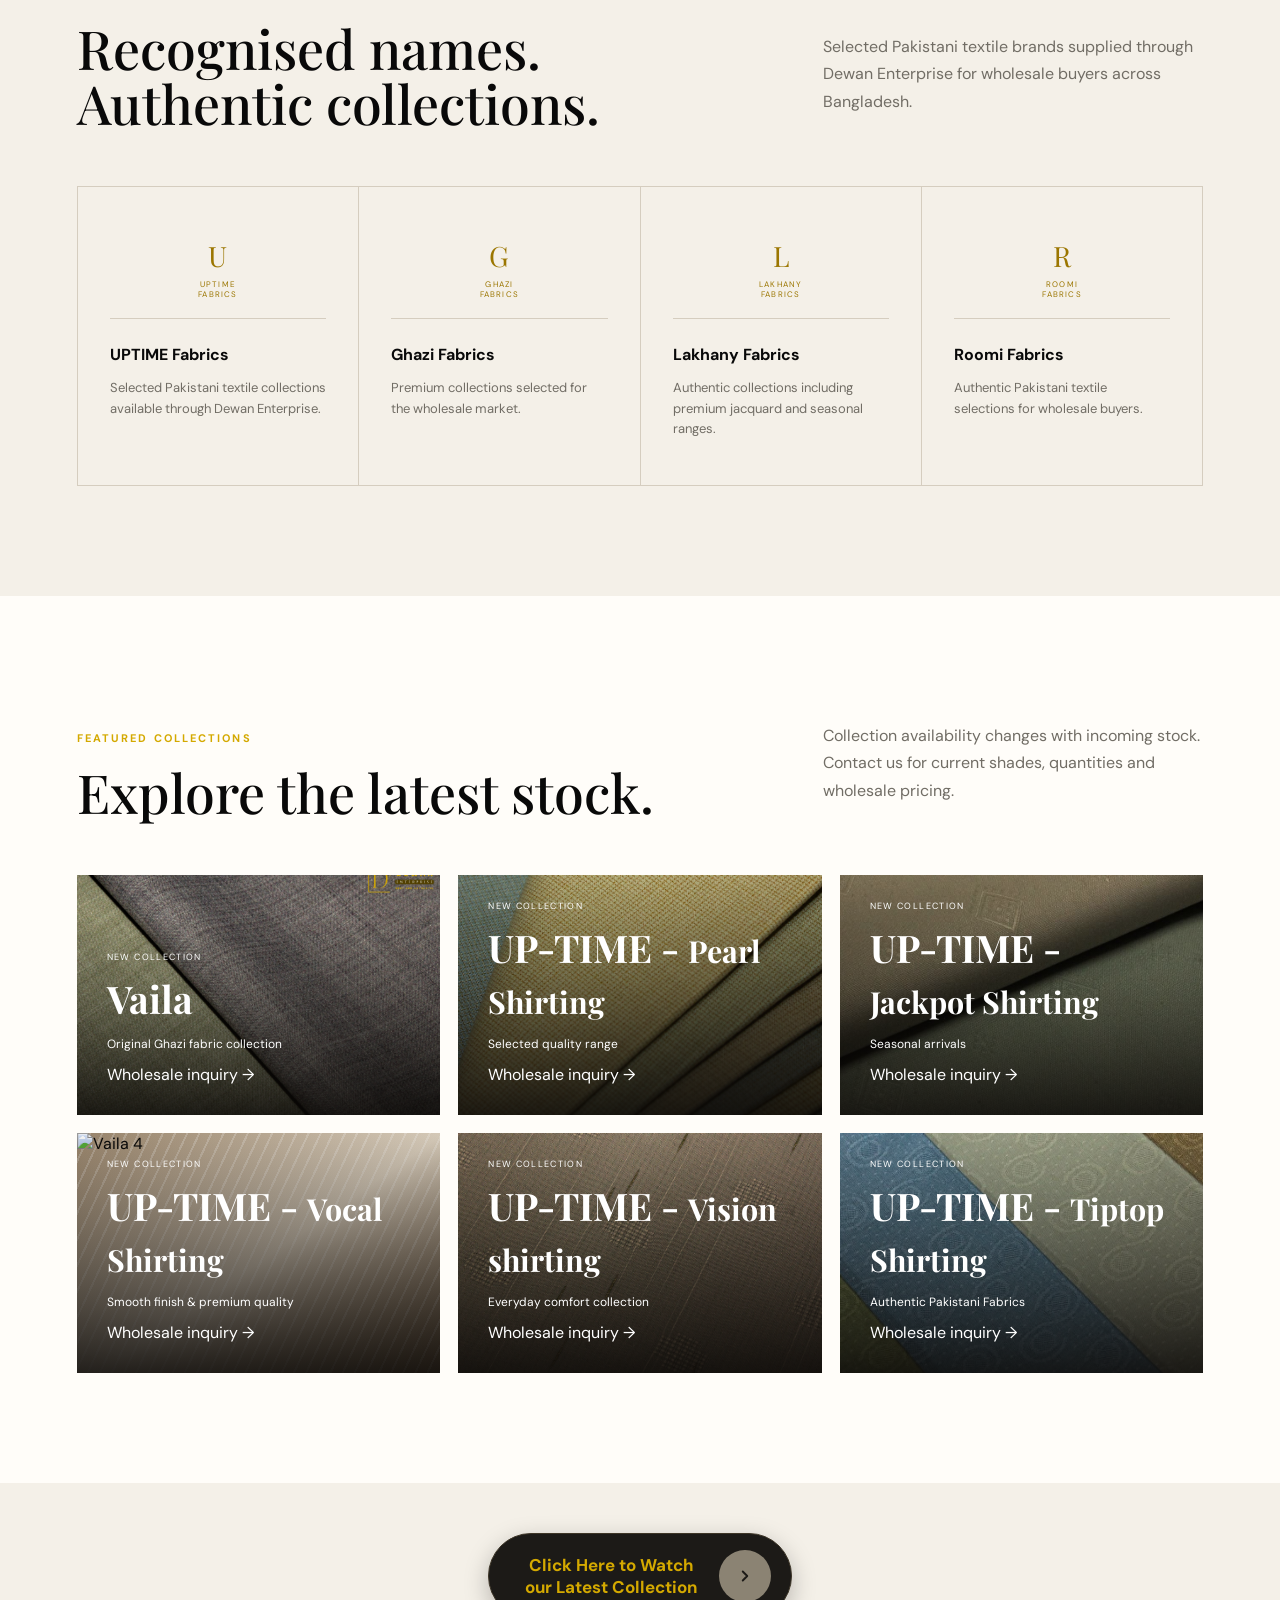
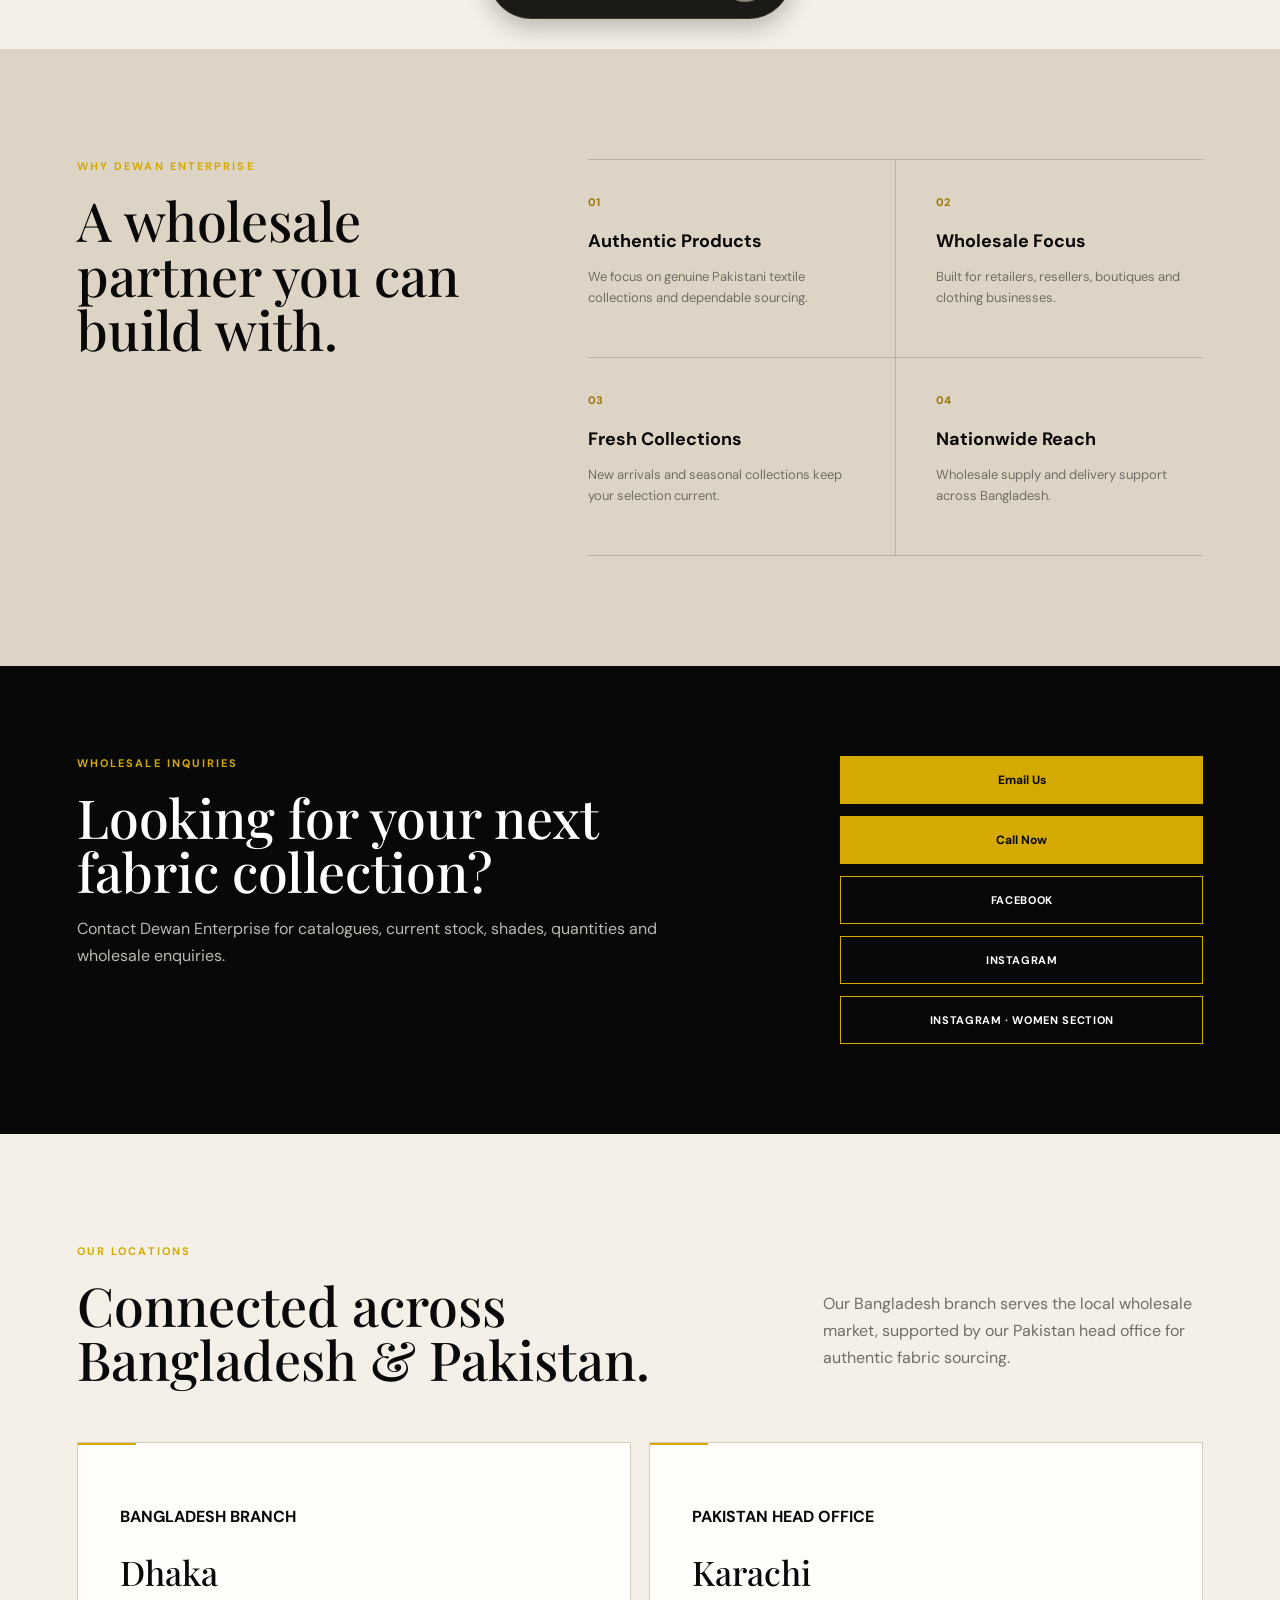
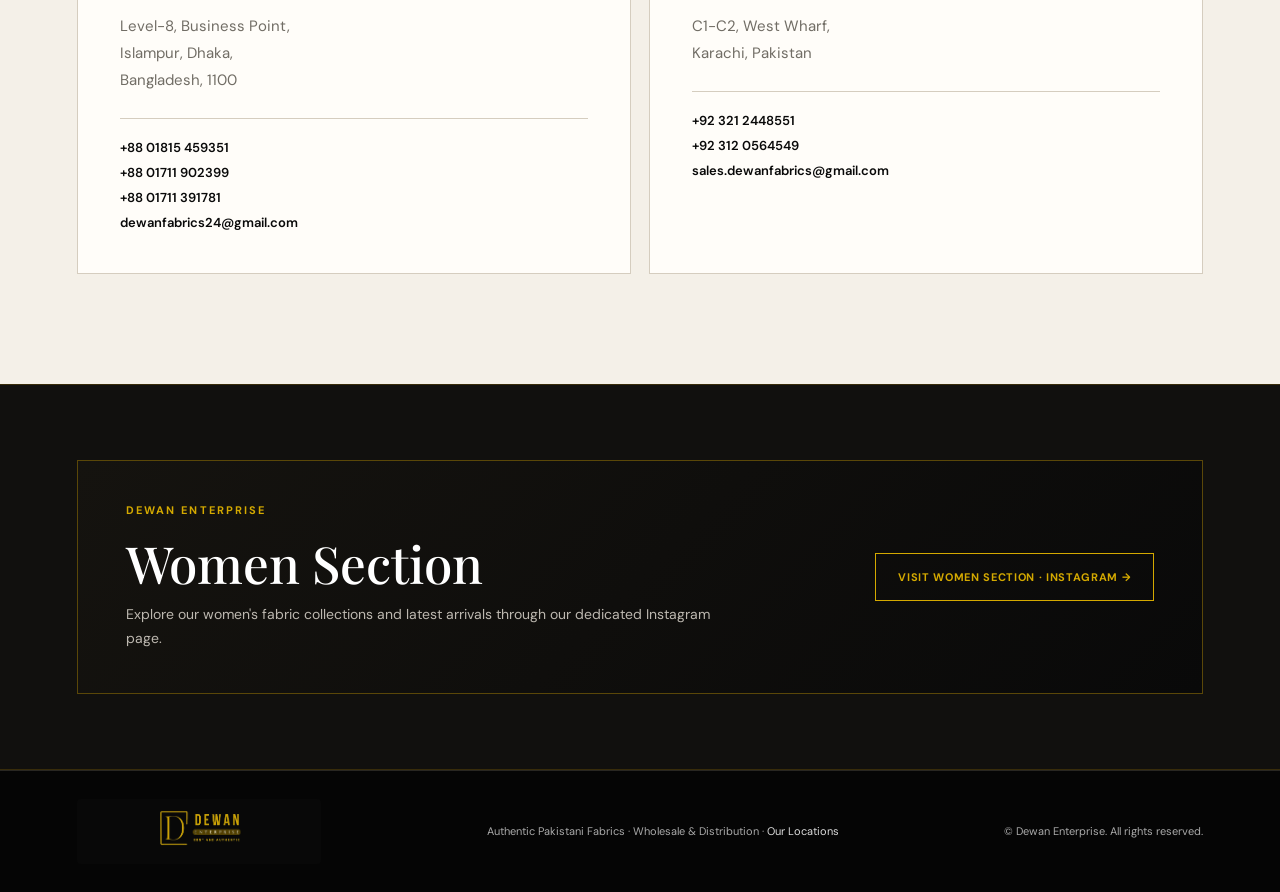
==== commit 87da05d0: "Update index.html" ====
--- a/index.html
+++ b/index.html
@@ -81,7 +81,7 @@
       <img src="Vaila 13.png" alt="Vaila 13" style="position: absolute; inset: 0; width: 100%; height: 100%; object-fit: cover; z-index: 1;">
       <div class="product-info" style="z-index: 2;">
         <small>NEW COLLECTION</small>
-        <h3>GHAZI - <span style="font-size: 0.8em;">Vaila</span></h3>
+        <h3>Vaila</h3>
         <p>Original Ghazi fabric collection</p>
         <span class="link-btn">Wholesale inquiry →</span>
       </div>
@@ -139,6 +139,18 @@
     </a>
   </div>
 </section>
+
+<!-- Centered Collection Watch Button -->
+<div class="video-btn-wrapper">
+  <a href="videos.html" class="collection-watch-btn">
+    <span>Click Here to Watch<br>our Latest Collection</span>
+    <div class="arrow-circle">
+      <svg width="18" height="18" viewBox="0 0 24 24" fill="none" stroke="currentColor" stroke-width="2.5" stroke-linecap="round" stroke-linejoin="round">
+        <polyline points="9 18 15 12 9 6"></polyline>
+      </svg>
+    </div>
+  </a>
+</div>
 
 <section class="why section">
   <div class="why-title"><p class="eyebrow">WHY DEWAN ENTERPRISE</p><h2>A wholesale partner you can build with.</h2></div>
--- a/style.css
+++ b/style.css
@@ -1,4 +1,4 @@
-:root{--ink:#090909;--gold:#d4a900;--gold2:#9b7600;--paper:#f4f0e8;--muted:#716d65;--line:#d5cdbf;--white:#fffdf9}*{box-sizing:border-box}html{scroll-behavior:smooth}body{margin:0;background:var(--paper);color:var(--ink);font-family:"DM Sans",sans-serif}a{text-decoration:none;color:inherit}.nav{height:78px;padding:0 5%;display:flex;align-items:center;justify-content:space-between;border-bottom:1px solid #292722;background:#080808;color:#fff;position:sticky;top:0;z-index:20}.brand img{width:165px;height:58px;object-fit:contain}.nav nav{display:flex;gap:30px;font-size:12px}.nav nav a:hover{color:var(--gold)}.nav-btn{padding:13px 20px;border:1px solid var(--gold);font-size:11px;font-weight:700;letter-spacing:.04em;color:var(--gold)}.menu{display:none;border:0;background:none;color:#fff;font-size:22px}.hero{min-height:calc(100vh - 78px);position:relative;overflow:hidden;background:#050505;color:#fff;display:flex;align-items:center}.hero-image{position:absolute;inset:0}.hero-image img{width:100%;height:100%;object-fit:cover;object-position:center}.hero-overlay{position:absolute;inset:0;background:linear-gradient(90deg,rgba(0,0,0,.88) 0%,rgba(0,0,0,.7) 35%,rgba(0,0,0,.18) 72%,rgba(0,0,0,.15) 100%)}.hero-copy{position:relative;z-index:2;width:52%;padding:7% 0 7% 8%;max-width:780px}.eyebrow{font-size:11px;letter-spacing:.19em;font-weight:700;color:var(--gold);margin:0 0 20px}.hero h1{font-family:"Playfair Display",serif;font-weight:500;font-size:clamp(54px,6.5vw,94px);line-height:.92;margin:0 0 25px;text-transform:uppercase}.hero h1 span{color:var(--gold)}.lead{max-width:590px;font-size:17px;line-height:1.7;color:#d7d3cc}.actions{display:flex;gap:12px;margin:35px 0}.btn{padding:14px 21px;border:1px solid var(--gold);font-size:11px;font-weight:700;letter-spacing:.04em}.btn.primary{background:var(--gold);color:#080808}.btn.ghost{color:#fff;background:transparent}.trust{display:flex;gap:22px;flex-wrap:wrap;color:#ddd8d0;font-size:10px;text-transform:uppercase;letter-spacing:.08em}.trust span:before{content:"•";color:var(--gold);margin-right:8px}.marquee{background:#080808;color:#fff;border-top:1px solid #382c0a;border-bottom:1px solid #382c0a;padding:17px 6%;display:flex;justify-content:space-between;gap:20px;overflow:hidden;font-size:10px;letter-spacing:.18em}.section{padding:110px 6%}.about{display:grid;grid-template-columns:1fr 1fr;gap:12%;background:var(--white)}h2{font-family:"Playfair Display",serif;font-size:clamp(38px,4.2vw,62px);font-weight:500;line-height:1.02;margin:0;max-width:750px}.about-text p{font-size:17px;line-height:1.8;color:var(--muted);max-width:610px}.text-link{display:inline-block;margin-top:20px;font-size:13px;font-weight:700;border-bottom:1px solid var(--gold);padding-bottom:5px}.brands{background:var(--paper)}.section-head{display:flex;justify-content:space-between;align-items:end;gap:60px;margin-bottom:55px}.section-head>p{max-width:380px;color:var(--muted);line-height:1.7}.brand-grid{display:grid;grid-template-columns:repeat(4,1fr);border-top:1px solid var(--line);border-left:1px solid var(--line)}.brand-grid article{min-height:270px;padding:32px;border-right:1px solid var(--line);border-bottom:1px solid var(--line)}.brand-mark{height:100px;display:flex;align-items:center;justify-content:center;gap:5px;flex-direction:column;text-align:center;font-family:"Playfair Display";font-size:28px;color:var(--gold2);border-bottom:1px solid var(--line);margin-bottom:25px}.brand-mark small{font-family:"DM Sans";font-size:8px;line-height:1.35;letter-spacing:.15em}.brand-grid h3{margin:0 0 8px;font-size:16px}.brand-grid p{font-size:13px;line-height:1.6;color:var(--muted)}.collections{background:var(--white)}.collection-grid{display:grid;grid-template-columns:repeat(3,1fr);gap:18px}.product{min-height:540px;position:relative;overflow:hidden;background:#c4b39e}.product:before{content:"";position:absolute;inset:0;background:repeating-linear-gradient(115deg,rgba(255,255,255,.22) 0 2px,transparent 2px 11px),linear-gradient(145deg,#9d886e,#ded2c0 52%,#897258);transition:transform .6s}.p2:before{background:repeating-linear-gradient(80deg,rgba(255,255,255,.2) 0 3px,transparent 3px 14px),linear-gradient(145deg,#d4c5b0,#9c8a72 52%,#e0d7ca)}.p3:before{background:repeating-linear-gradient(105deg,rgba(255,255,255,.24) 0 2px,transparent 2px 12px),linear-gradient(145deg,#8c7962,#cbbca7 55%,#a38d73)}.product:hover:before{transform:scale(1.06)}.product-info{position:absolute;left:0;right:0;bottom:0;padding:30px;color:#fff;background:linear-gradient(transparent,rgba(10,8,6,.88))}.product-info small{font-size:9px;letter-spacing:.15em}.product-info h3{font-family:"Playfair Display";font-size:38px;margin:8px 0}.product-info p{font-size:12px}.product-info a{font-size:12px;font-weight:700;border-bottom:1px solid #fff}.why{display:grid;grid-template-columns:.8fr 1.2fr;gap:9%;background:#ded4c5}.features{display:grid;grid-template-columns:1fr 1fr;gap:0;border-top:1px solid #bdb2a2}.features div{padding:30px 20px 35px 0;border-bottom:1px solid #bdb2a2}.features div:nth-child(odd){padding-right:40px;border-right:1px solid #bdb2a2}.features div:nth-child(even){padding-left:40px}.features b{font-size:11px;color:var(--gold2)}.features h3{font-size:18px;margin:18px 0 8px}.features p{font-size:13px;line-height:1.65;color:var(--muted)}.cta{padding:90px 6%;display:grid;grid-template-columns:1.3fr .7fr;gap:8%;background:#080808;color:#fff}.cta .eyebrow{color:var(--gold)}.cta h2{max-width:700px}.cta p:not(.eyebrow){color:#bdb8b0;line-height:1.7;max-width:650px}.contact-box{display:flex;flex-direction:column;justify-content:center;gap:12px}.contact-btn{background:var(--gold);color:#080808;padding:16px 20px;text-align:center;font-size:12px;font-weight:700}.contact-btn.alt{background:transparent;color:#fff;border:1px solid var(--gold)}.contact-note{font-size:10px!important;color:#888!important}.footer-brand img{width:150px;height:52px;object-fit:contain}.footer-brand{background:#080808;padding:5px 12px;border-radius:4px}footer{padding:28px 6%;display:flex;justify-content:space-between;align-items:center;gap:20px;font-size:11px;color:#aaa;background:#050505;border-top:1px solid #292722}footer p{margin:0}
+:root{--ink:#090909;--gold:#d4a900;--gold2:#9b7600;--paper:#f4f0e8;--muted:#716d65;--line:#d5cdbf;--white:#fffdf9}*{box-sizing:border-box}html{scroll-behavior:smooth}body{margin:0;background:var(--paper);color:var(--ink);font-family:"DM Sans",sans-serif}a{text-decoration:none;color:inherit}.nav{height:78px;padding:0 5%;display:flex;align-items:center;justify-content:space-between;border-bottom:1px solid #292722;background:#080808;color:#fff;position:sticky;top:0;z-index:20}.brand img{width:165px;height:58px;object-fit:contain}.nav nav{display:flex;gap:30px;font-size:12px}.nav nav a:hover{color:var(--gold)}.nav-btn{padding:13px 20px;border:1px solid var(--gold);font-size:11px;font-weight:700;letter-spacing:.04em;color:var(--gold)}.menu{display:none;border:0;background:none;color:#fff;font-size:22px}.hero{min-height:calc(100vh - 78px);position:relative;overflow:hidden;background:#050505;color:#fff;display:flex;align-items:center}.hero-image{position:absolute;inset:0}.hero-image img{width:100%;height:100%;object-fit:cover;object-position:center}.hero-overlay{position:absolute;inset:0;background:linear-gradient(90deg,rgba(0,0,0,.88) 0%,rgba(0,0,0,.7) 35%,rgba(0,0,0,.18) 72%,rgba(0,0,0,.15) 100%)}.hero-copy{position:relative;z-index:2;width:52%;padding:7% 0 7% 8%;max-width:780px}.eyebrow{font-size:11px;letter-spacing:.19em;font-weight:700;color:var(--gold);margin:0 0 20px}.hero h1{font-family:"Playfair Display",serif;font-weight:500;font-size:clamp(54px,6.5vw,94px);line-height:.92;margin:0 0 25px;text-transform:uppercase}.hero h1 span{color:var(--gold)}.lead{max-width:590px;font-size:17px;line-height:1.7;color:#d7d3cc}.actions{display:flex;gap:12px;margin:35px 0}.btn{padding:14px 21px;border:1px solid var(--gold);font-size:11px;font-weight:700;letter-spacing:.04em}.btn.primary{background:var(--gold);color:#080808}.btn.ghost{color:#fff;background:transparent}.trust{display:flex;gap:22px;flex-wrap:wrap;color:#ddd8d0;font-size:10px;text-transform:uppercase;letter-spacing:.08em}.trust span:before{content:"•";color:var(--gold);margin-right:8px}.marquee{background:#080808;color:#fff;border-top:1px solid #382c0a;border-bottom:1px solid #382c0a;padding:17px 6%;display:flex;justify-content:space-between;gap:20px;overflow:hidden;font-size:10px;letter-spacing:.18em}.section{padding:110px 6%}.about{display:grid;grid-template-columns:1fr 1fr;gap:12%;background:var(--white)}h2{font-family:"Playfair Display",serif;font-size:clamp(38px,4.2vw,62px);font-weight:500;line-height:1.02;margin:0;max-width:750px}.about-text p{font-size:17px;line-height:1.8;color:var(--muted);max-width:610px}.text-link{display:inline-block;margin-top:20px;font-size:13px;font-weight:700;border-bottom:1px solid var(--gold);padding-bottom:5px}.brands{background:var(--paper)}.section-head{display:flex;justify-content:space-between;align-items:end;gap:60px;margin-bottom:55px}.section-head>p{max-width:380px;color:var(--muted);line-height:1.7}.brand-grid{display:grid;grid-template-columns:repeat(4,1fr);border-top:1px solid var(--line);border-left:1px solid var(--line)}.brand-grid article{min-height:270px;padding:32px;border-right:1px solid var(--line);border-bottom:1px solid var(--line)}.brand-mark{height:100px;display:flex;align-items:center;justify-content:center;gap:5px;flex-direction:column;text-align:center;font-family:"Playfair Display";font-size:28px;color:var(--gold2);border-bottom:1px solid var(--line);margin-bottom:25px}.brand-mark small{font-family:"DM Sans";font-size:8px;line-height:1.35;letter-spacing:.15em}.brand-grid h3{margin:0 0 8px;font-size:16px}.brand-grid p{font-size:13px;line-height:1.6;color:var(--muted)}.collections{background:var(--white)}.collection-grid{display:grid;grid-template-columns:repeat(3,1fr);gap:18px}.product{min-height:240px;position:relative;overflow:hidden;background:#c4b39e}.product:before{content:"";position:absolute;inset:0;background:repeating-linear-gradient(115deg,rgba(255,255,255,.22) 0 2px,transparent 2px 11px),linear-gradient(145deg,#9d886e,#ded2c0 52%,#897258);transition:transform .6s}.p2:before{background:repeating-linear-gradient(80deg,rgba(255,255,255,.2) 0 3px,transparent 3px 14px),linear-gradient(145deg,#d4c5b0,#9c8a72 52%,#e0d7ca)}.p3:before{background:repeating-linear-gradient(105deg,rgba(255,255,255,.24) 0 2px,transparent 2px 12px),linear-gradient(145deg,#8c7962,#cbbca7 55%,#a38d73)}.product:hover:before{transform:scale(1.06)}.product-info{position:absolute;left:0;right:0;bottom:0;padding:30px;color:#fff;background:linear-gradient(transparent,rgba(10,8,6,.88))}.product-info small{font-size:9px;letter-spacing:.15em}.product-info h3{font-family:"Playfair Display";font-size:38px;margin:8px 0}.product-info p{font-size:12px}.product-info a{font-size:12px;font-weight:700;border-bottom:1px solid #fff}.why{display:grid;grid-template-columns:.8fr 1.2fr;gap:9%;background:#ded4c5}.features{display:grid;grid-template-columns:1fr 1fr;gap:0;border-top:1px solid #bdb2a2}.features div{padding:30px 20px 35px 0;border-bottom:1px solid #bdb2a2}.features div:nth-child(odd){padding-right:40px;border-right:1px solid #bdb2a2}.features div:nth-child(even){padding-left:40px}.features b{font-size:11px;color:var(--gold2)}.features h3{font-size:18px;margin:18px 0 8px}.features p{font-size:13px;line-height:1.65;color:var(--muted)}.cta{padding:90px 6%;display:grid;grid-template-columns:1.3fr .7fr;gap:8%;background:#080808;color:#fff}.cta .eyebrow{color:var(--gold)}.cta h2{max-width:700px}.cta p:not(.eyebrow){color:#bdb8b0;line-height:1.7;max-width:650px}.contact-box{display:flex;flex-direction:column;justify-content:center;gap:12px}.contact-btn{background:var(--gold);color:#080808;padding:16px 20px;text-align:center;font-size:12px;font-weight:700}.contact-btn.alt{background:transparent;color:#fff;border:1px solid var(--gold)}.contact-note{font-size:10px!important;color:#888!important}.footer-brand img{width:150px;height:52px;object-fit:contain}.footer-brand{background:#080808;padding:5px 12px;border-radius:4px}footer{padding:28px 6%;display:flex;justify-content:space-between;align-items:center;gap:20px;font-size:11px;color:#aaa;background:#050505;border-top:1px solid #292722}footer p{margin:0}
 
 
 /* Locations */
@@ -15,6 +15,10 @@
 footer a{color:#ddd}
 footer a:hover{color:var(--gold)}
 @media(max-width:850px){.nav{height:68px}.nav nav{display:none;position:absolute;top:68px;left:0;right:0;background:#080808;padding:22px 6%;flex-direction:column;border-bottom:1px solid #382c0a}.nav nav.open{display:flex}.nav-btn{display:none}.menu{display:block}.hero{min-height:680px}.hero-image img{object-position:60% center}.hero-overlay{background:linear-gradient(90deg,rgba(0,0,0,.93),rgba(0,0,0,.55))}.hero-copy{width:85%;padding:70px 6%}.section{padding:75px 6%}.brand-grid{grid-template-columns:1fr 1fr}.collection-grid,.about,.why,.cta,.location-grid{grid-template-columns:1fr}.product{min-height:480px}.section-head{display:block}.section-head>p{margin-top:25px}.why{gap:50px}.cta{gap:45px}.women-inner{padding:35px 28px;flex-direction:column;align-items:flex-start}.women-btn{width:100%;text-align:center}footer{flex-direction:column;align-items:flex-start}}@media(max-width:520px){.brand img{width:135px}.hero{min-height:640px}.hero h1{font-size:49px}.hero-copy{width:100%;padding:55px 6%}.lead{font-size:15px}.brand-grid{grid-template-columns:1fr}.marquee{justify-content:flex-start;flex-wrap:wrap}.trust{gap:12px}.features{grid-template-columns:1fr}.features div:nth-child(odd){border-right:0;padding-right:0}.features div:nth-child(even){padding-left:0}.actions{flex-wrap:wrap}}
+.wholesale-btn:hover {
+  background: var(--gold);
+  color: #080808;
+}
 /* Separate Women Section */
 .women-section{
   padding:75px 6%;
@@ -61,3 +65,64 @@
   background:var(--gold);
   color:#080808;
 }
+.bold-eyebrow {
+  font-weight: 900 !important;
+  letter-spacing: 0.22em;
+  -webkit-text-stroke: 0.4px var(--gold);
+}
+
+/* Centered & Larger Pill Button */
+.video-btn-wrapper {
+  display: flex;
+  justify-content: center;
+  align-items: center;
+  margin: 50px auto 30px; /* Generous spacing top and bottom */
+  width: 100%;
+}
+
+.collection-watch-btn {
+  display: inline-flex;
+  align-items: center;
+  gap: 22px;
+  background: #1c1a17;
+  border: 1px solid #3d3527;
+  border-radius: 60px; /* Fully rounded pill shape */
+  padding: 16px 20px 16px 36px; /* Larger padding for a bigger pill */
+  text-decoration: none;
+  transition: all 0.3s ease;
+  box-shadow: 0 8px 25px rgba(0, 0, 0, 0.25); /* Enhanced soft shadow */
+}
+
+.collection-watch-btn span {
+  color: var(--gold);
+  font-family: "DM Sans", sans-serif;
+  font-size: 17px; /* Increased font size */
+  font-weight: 700;
+  line-height: 1.3;
+  text-align: center; /* Centered multi-line text */
+}
+
+.arrow-circle {
+  width: 52px; /* Scaled up circle button */
+  height: 52px;
+  background: #8b8373;
+  border-radius: 50%;
+  display: flex;
+  align-items: center;
+  justify-content: center;
+  color: #1c1a17;
+  flex-shrink: 0;
+  transition: transform 0.3s ease, background 0.3s ease;
+}
+
+/* Hover State */
+.collection-watch-btn:hover {
+  background: #27241f;
+  border-color: var(--gold);
+  transform: translateY(-2px);
+}
+
+.collection-watch-btn:hover .arrow-circle {
+  background: var(--gold);
+  transform: translateX(4px);
+}
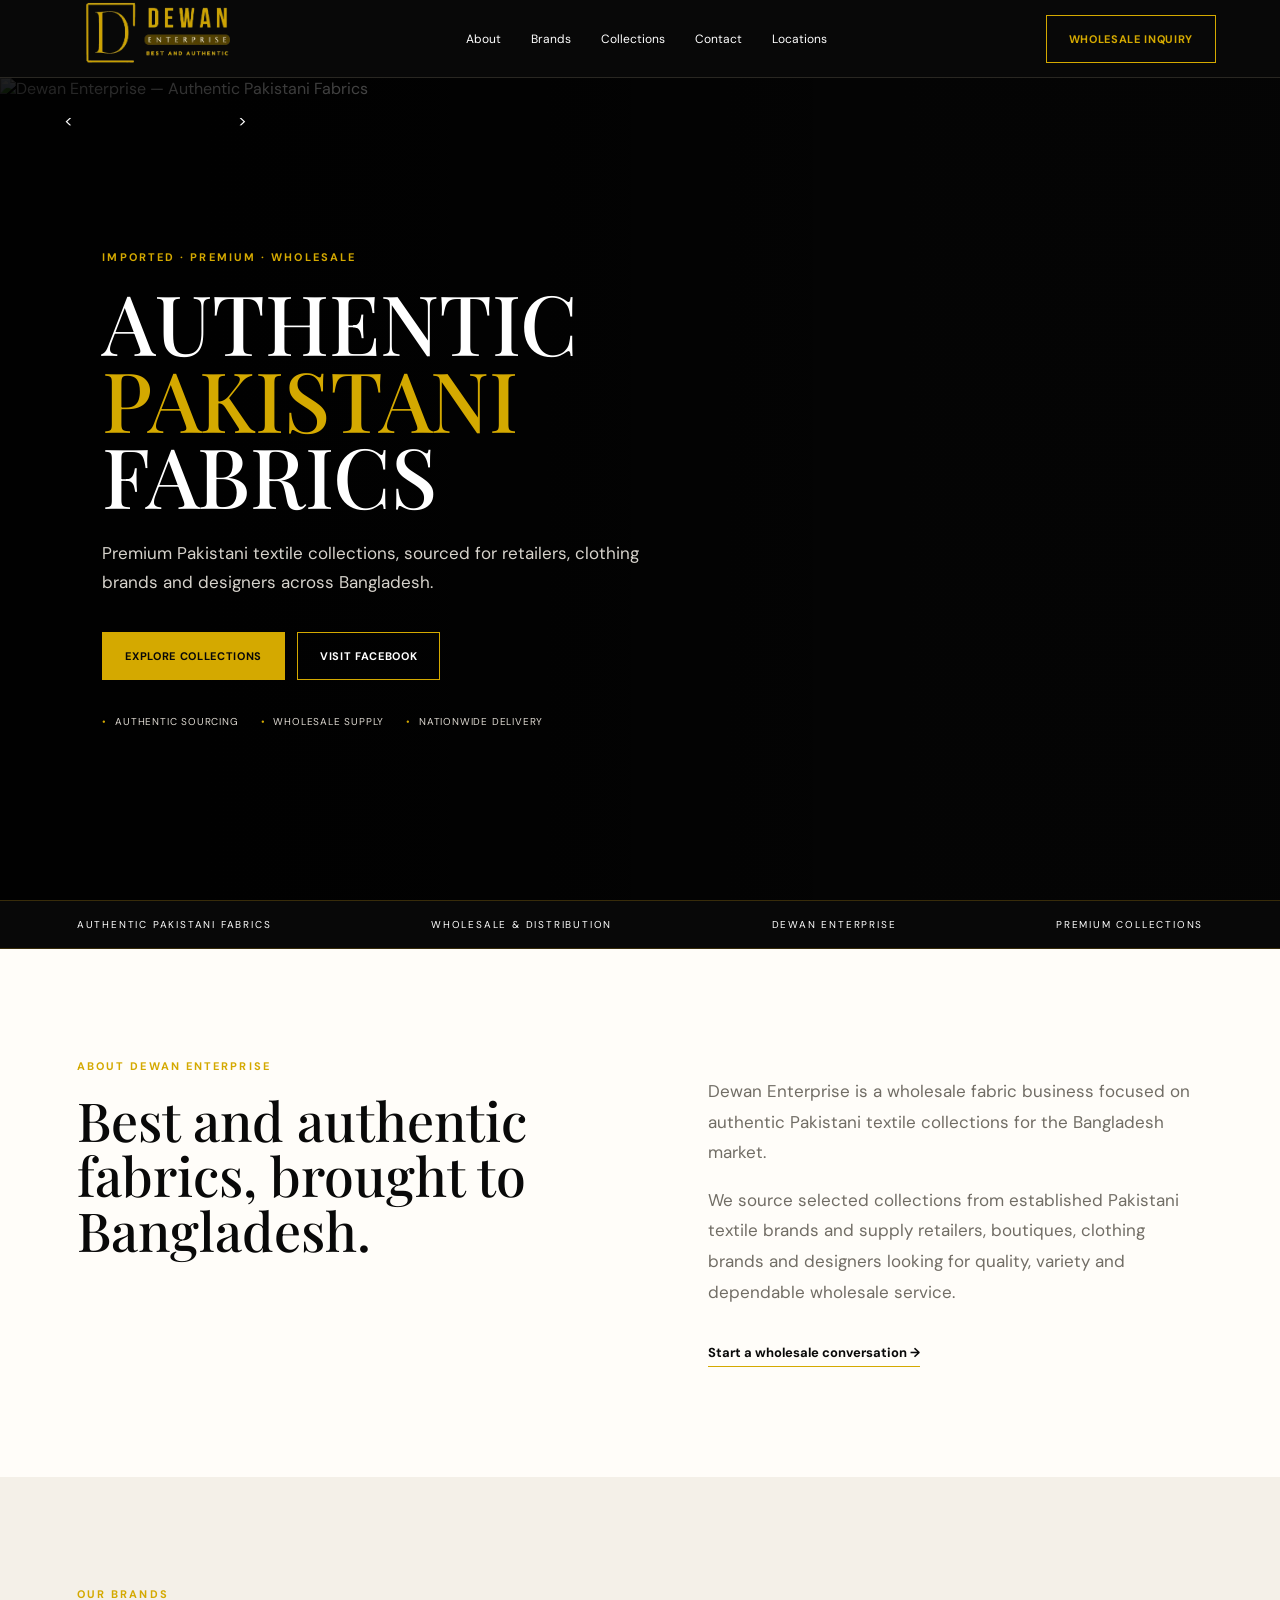
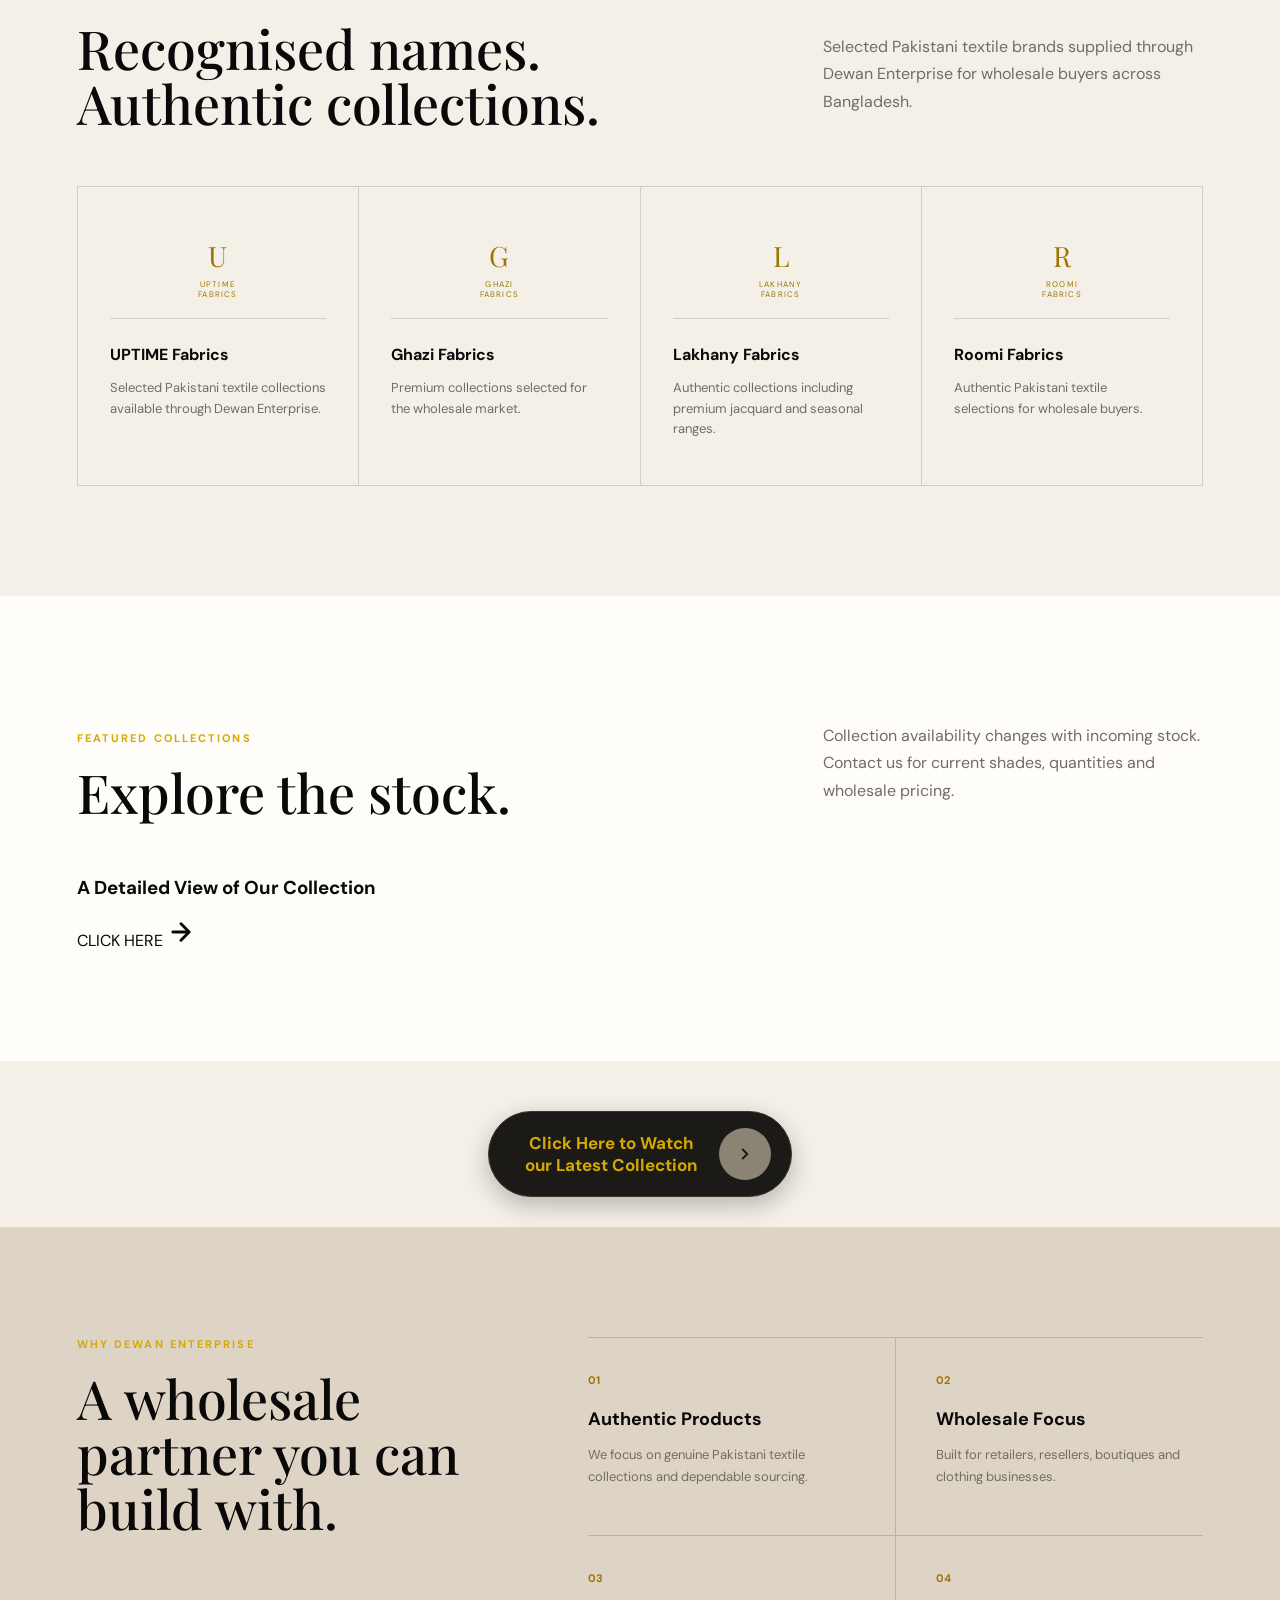
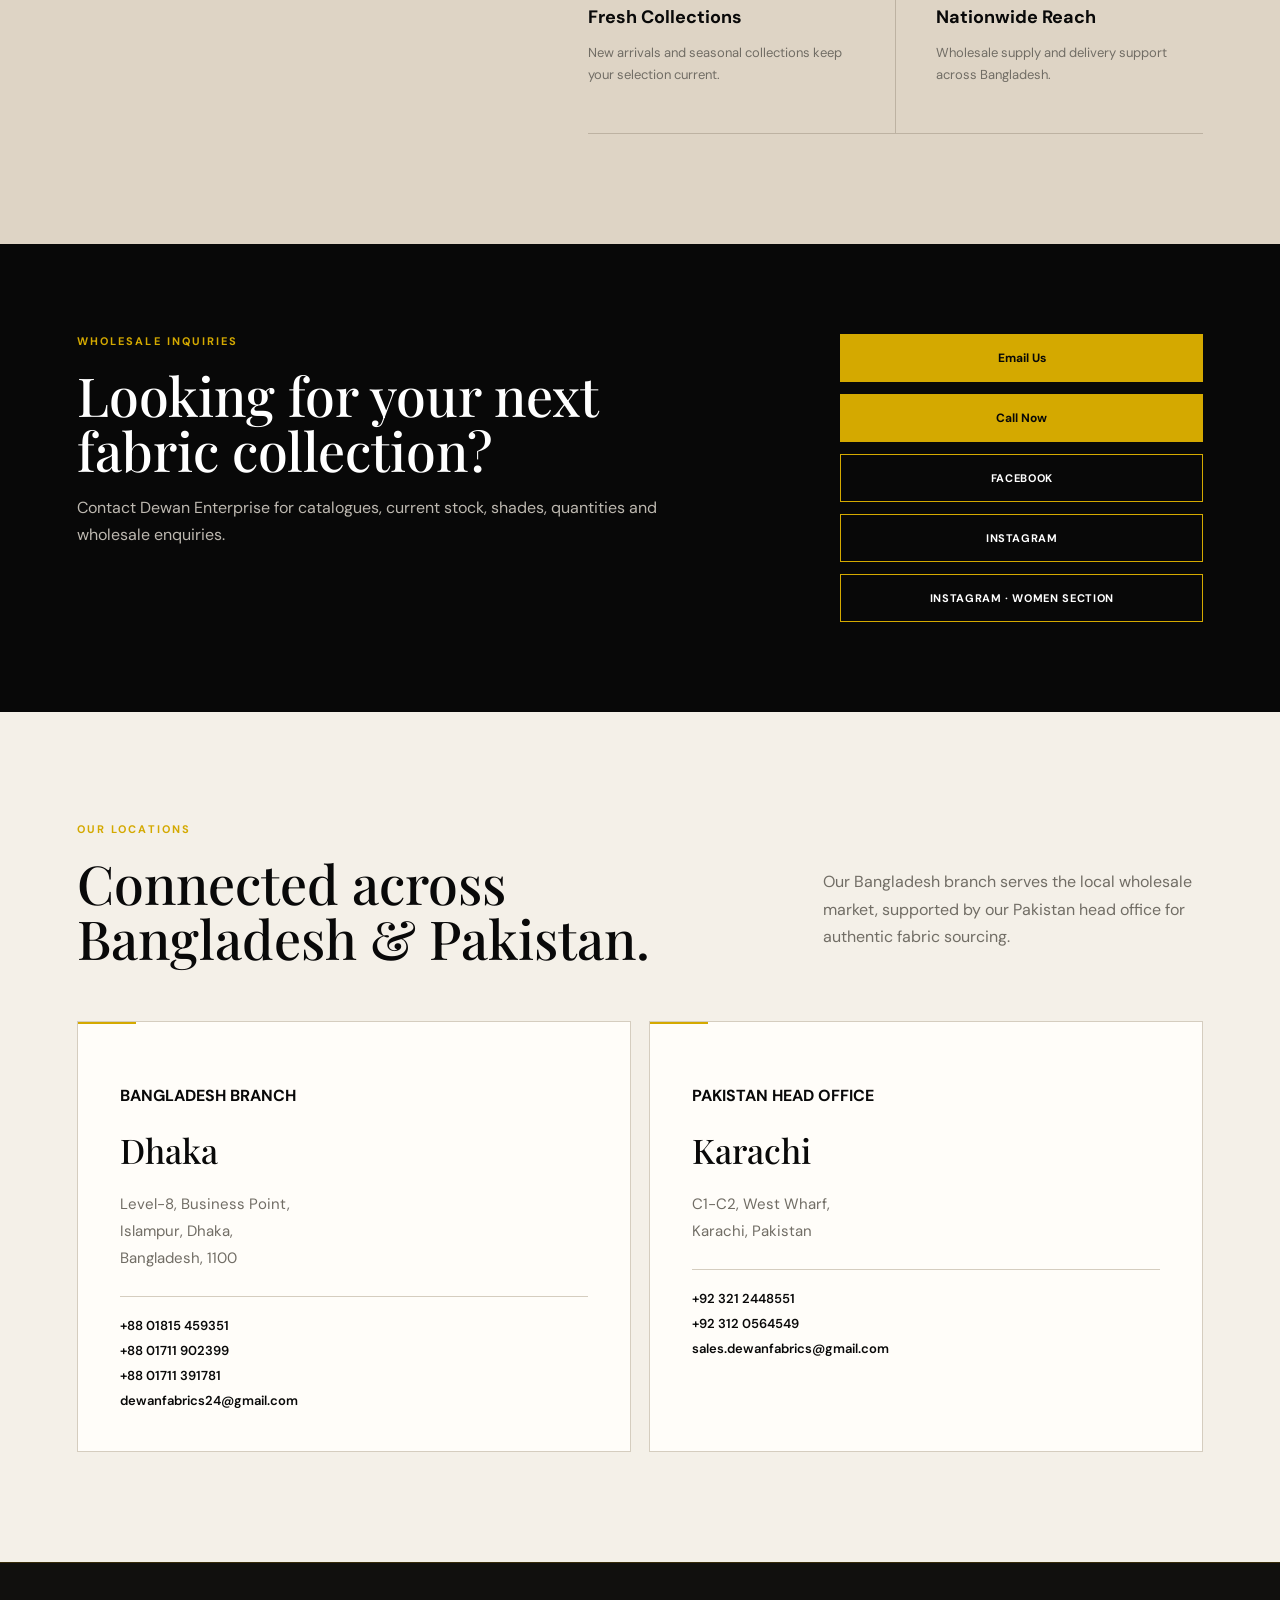
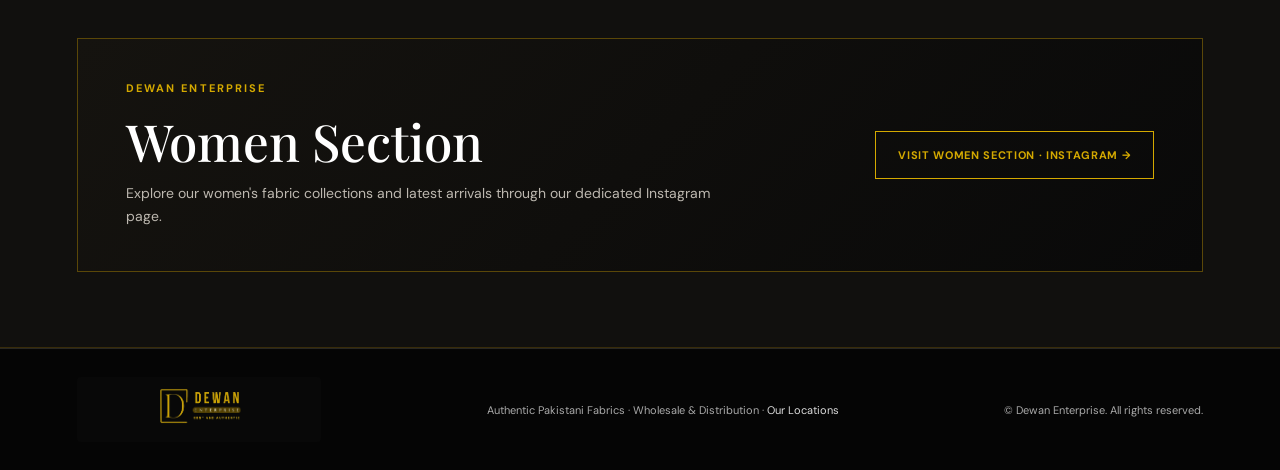
==== commit 744a5a4f: "Update index.html Photo Album changes" ====
--- a/index.html
+++ b/index.html
@@ -70,75 +70,26 @@
   <div class="section-head">
     <div>
       <p class="eyebrow">FEATURED COLLECTIONS</p>
-      <h2>Explore the latest stock.</h2>
+      <h2>Explore the stock.</h2>
     </div>
     <p>Collection availability changes with incoming stock. Contact us for current shades, quantities and wholesale pricing.</p>
   </div>
 
-  <div class="collection-grid">
-    <!-- Placeholders for your next 3 brand photos -->
-    <a href="https://www.facebook.com/share/p/19QkJ6JKFw/" target="_blank" class="product" style="display: block; text-decoration: none;">
-      <img src="Vaila 13.png" alt="Vaila 13" style="position: absolute; inset: 0; width: 100%; height: 100%; object-fit: cover; z-index: 1;">
-      <div class="product-info" style="z-index: 2;">
-        <small>NEW COLLECTION</small>
-        <h3>Vaila</h3>
-        <p>Original Ghazi fabric collection</p>
-        <span class="link-btn">Wholesale inquiry →</span>
-      </div>
-    </a>
-
-    <a href="https://www.facebook.com/share/p/1FCfAnp1S5/" target="_blank" class="product" style="display: block; text-decoration: none;">
-      <img src="Pearl 7.png" alt="Brand 2" style="position: absolute; inset: 0; width: 100%; height: 100%; object-fit: cover; z-index: 1;">
-      <div class="product-info" style="z-index: 2;">
-        <small>NEW COLLECTION</small>
-        <h3>UP-TIME - <span style="font-size: 0.8em;">Pearl Shirting</span></h3>
-        <p>Selected quality range</p>
-        <span class="link-btn">Wholesale inquiry →</span>
-      </div>
-    </a>
-
-    <a href="https://www.facebook.com/share/p/1FmyZSSSGw/" target="_blank" class="product" style="display: block; text-decoration: none;">
-      <img src="jackpot.jpg" alt="Brand 3" style="position: absolute; inset: 0; width: 100%; height: 100%; object-fit: cover; z-index: 1;">
-      <div class="product-info" style="z-index: 2;">
-        <small>NEW COLLECTION</small>
-        <h3>UP-TIME - <span style="font-size: 0.8em;">Jackpot Shirting</span></h3>
-        <p>Seasonal arrivals</p>
-        <span class="link-btn">Wholesale inquiry →</span>
-      </div>
-    </a>
-
-    <!-- Ghazi Vaila Brand Cards -->
-    <a href="https://www.facebook.com/share/p/18ugS3WnNo/" target="_blank" class="product" style="display: block; text-decoration: none;">
-      <img src="Vocal.jpg" alt="Vaila 4" style="position: absolute; inset: 0; width: 100%; height: 100%; object-fit: cover; z-index: 1;">
-      <div class="product-info" style="z-index: 2;">
-        <small>NEW COLLECTION</small>
-        <h3>UP-TIME - <span style="font-size: 0.8em;">Vocal Shirting</span></h3>
-        <p>Smooth finish & premium quality</p>
-        <span class="link-btn">Wholesale inquiry →</span>
-      </div>
-    </a>
-
-    <a href="https://www.facebook.com/share/p/1Z39Za2ZDj/" target="_blank" class="product" style="display: block; text-decoration: none;">
-      <img src="vs 7.png" alt="Vaila 6" style="position: absolute; inset: 0; width: 100%; height: 100%; object-fit: cover; z-index: 1;">
-      <div class="product-info" style="z-index: 2;">
-        <small>NEW COLLECTION</small>
-        <h3>UP-TIME - <span style="font-size: 0.8em;">Vision shirting</span></h3>
-        <p>Everyday comfort collection</p>
-        <span class="link-btn">Wholesale inquiry →</span>
-      </div>
-    </a>
-
-    <a href="https://www.facebook.com/share/p/19NSYbUuY4/" target="_blank" class="product" style="display: block; text-decoration: none;">
-      <img src="tiptop.jpg" alt="Vaila 13" style="position: absolute; inset: 0; width: 100%; height: 100%; object-fit: cover; z-index: 1;">
-      <div class="product-info" style="z-index: 2;">
-        <small>NEW COLLECTION</small>
-        <h3>UP-TIME - <span style="font-size: 0.8em;">Tiptop Shirting</span></h3>
-        <p>Authentic Pakistani Fabrics</p>
-        <span class="link-btn">Wholesale inquiry →</span>
-      </div>
-    </a>
+  <!-- Full-Width Banner Replacement -->
+  <div class="collection-banner">
+    <div class="banner-content">
+      <h3 class="banner-title">A Detailed View of Our Collection</h3>
+<a href="photos.html" class="banner-btn">
+  <span>CLICK HERE</span>
+  <svg class="banner-arrow" width="28" height="28" viewBox="0 0 24 24" fill="none" stroke="currentColor" stroke-width="2.5" stroke-linecap="round" stroke-linejoin="round">
+    <path d="M5 12h14M12 5l7 7-7 7"/>
+  </svg>
+</a>
+    </div>
   </div>
 </section>
+
+
 
 <!-- Centered Collection Watch Button -->
 <div class="video-btn-wrapper">
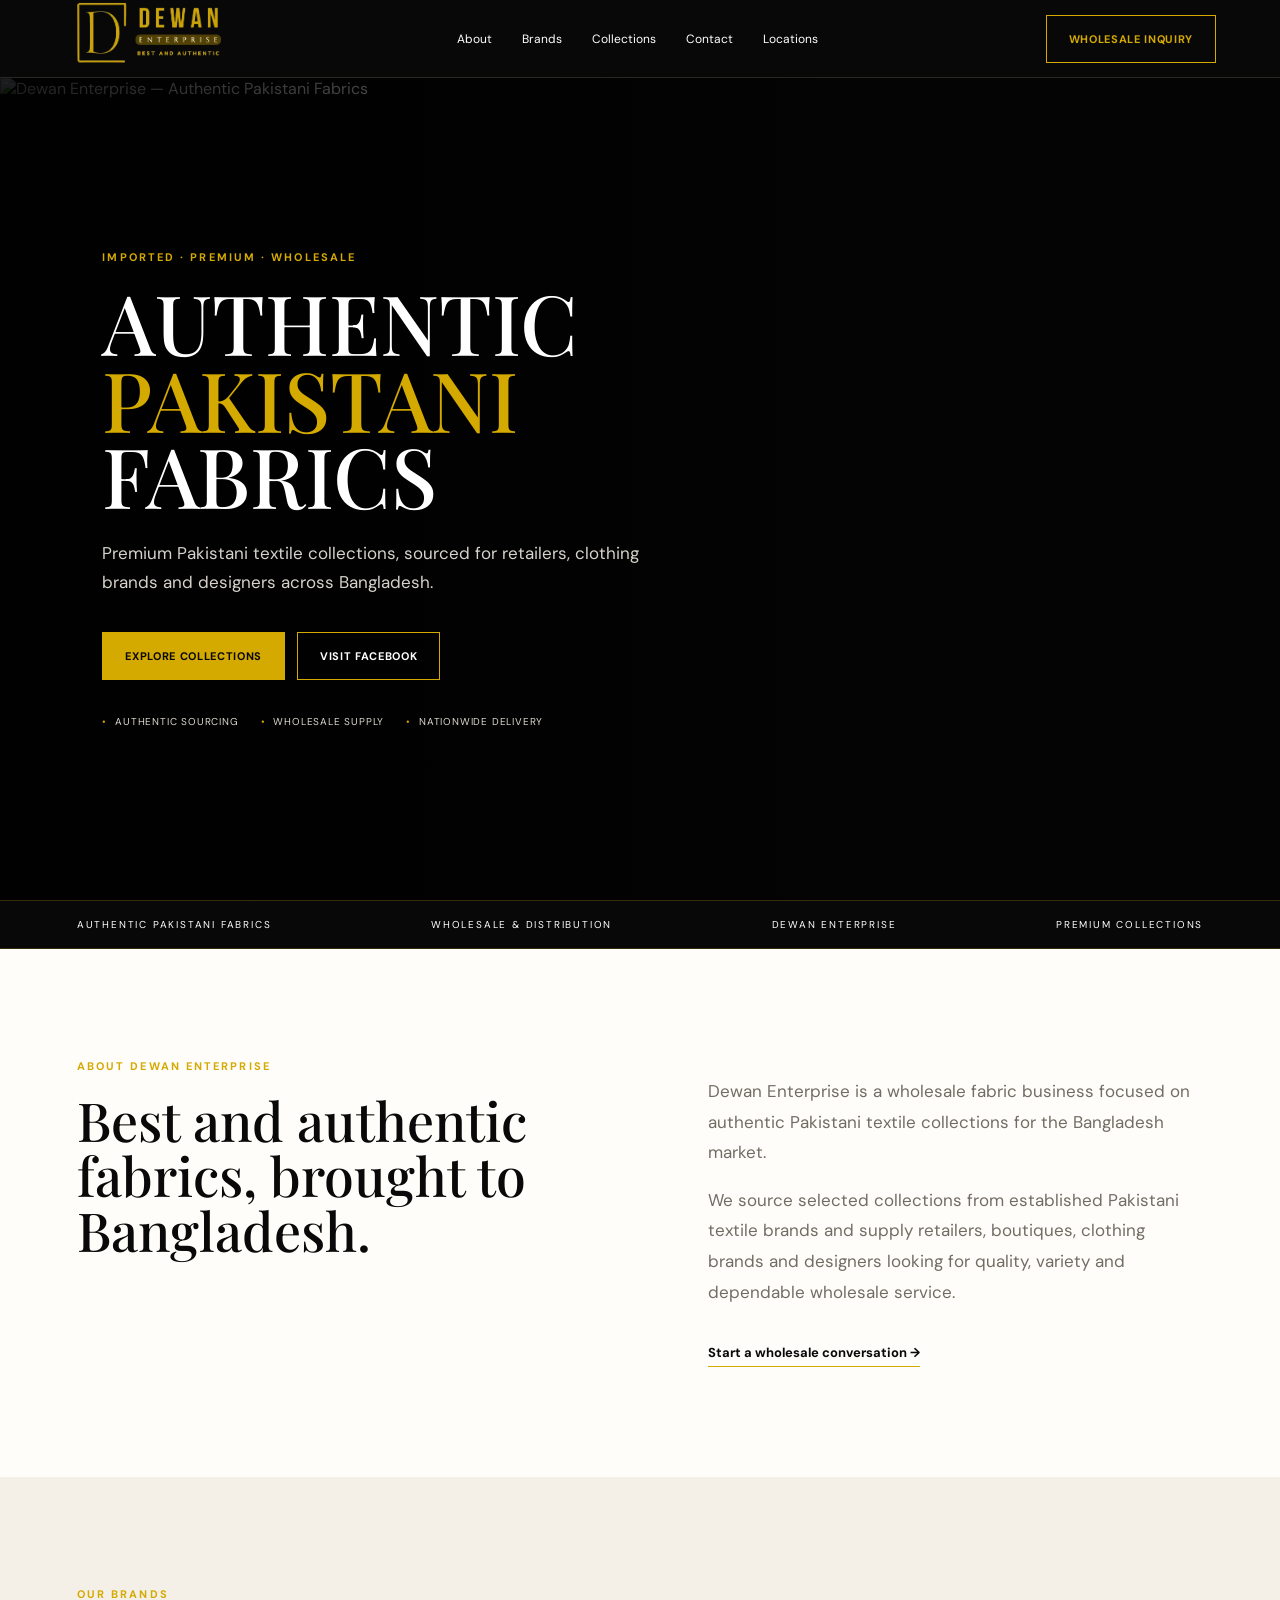
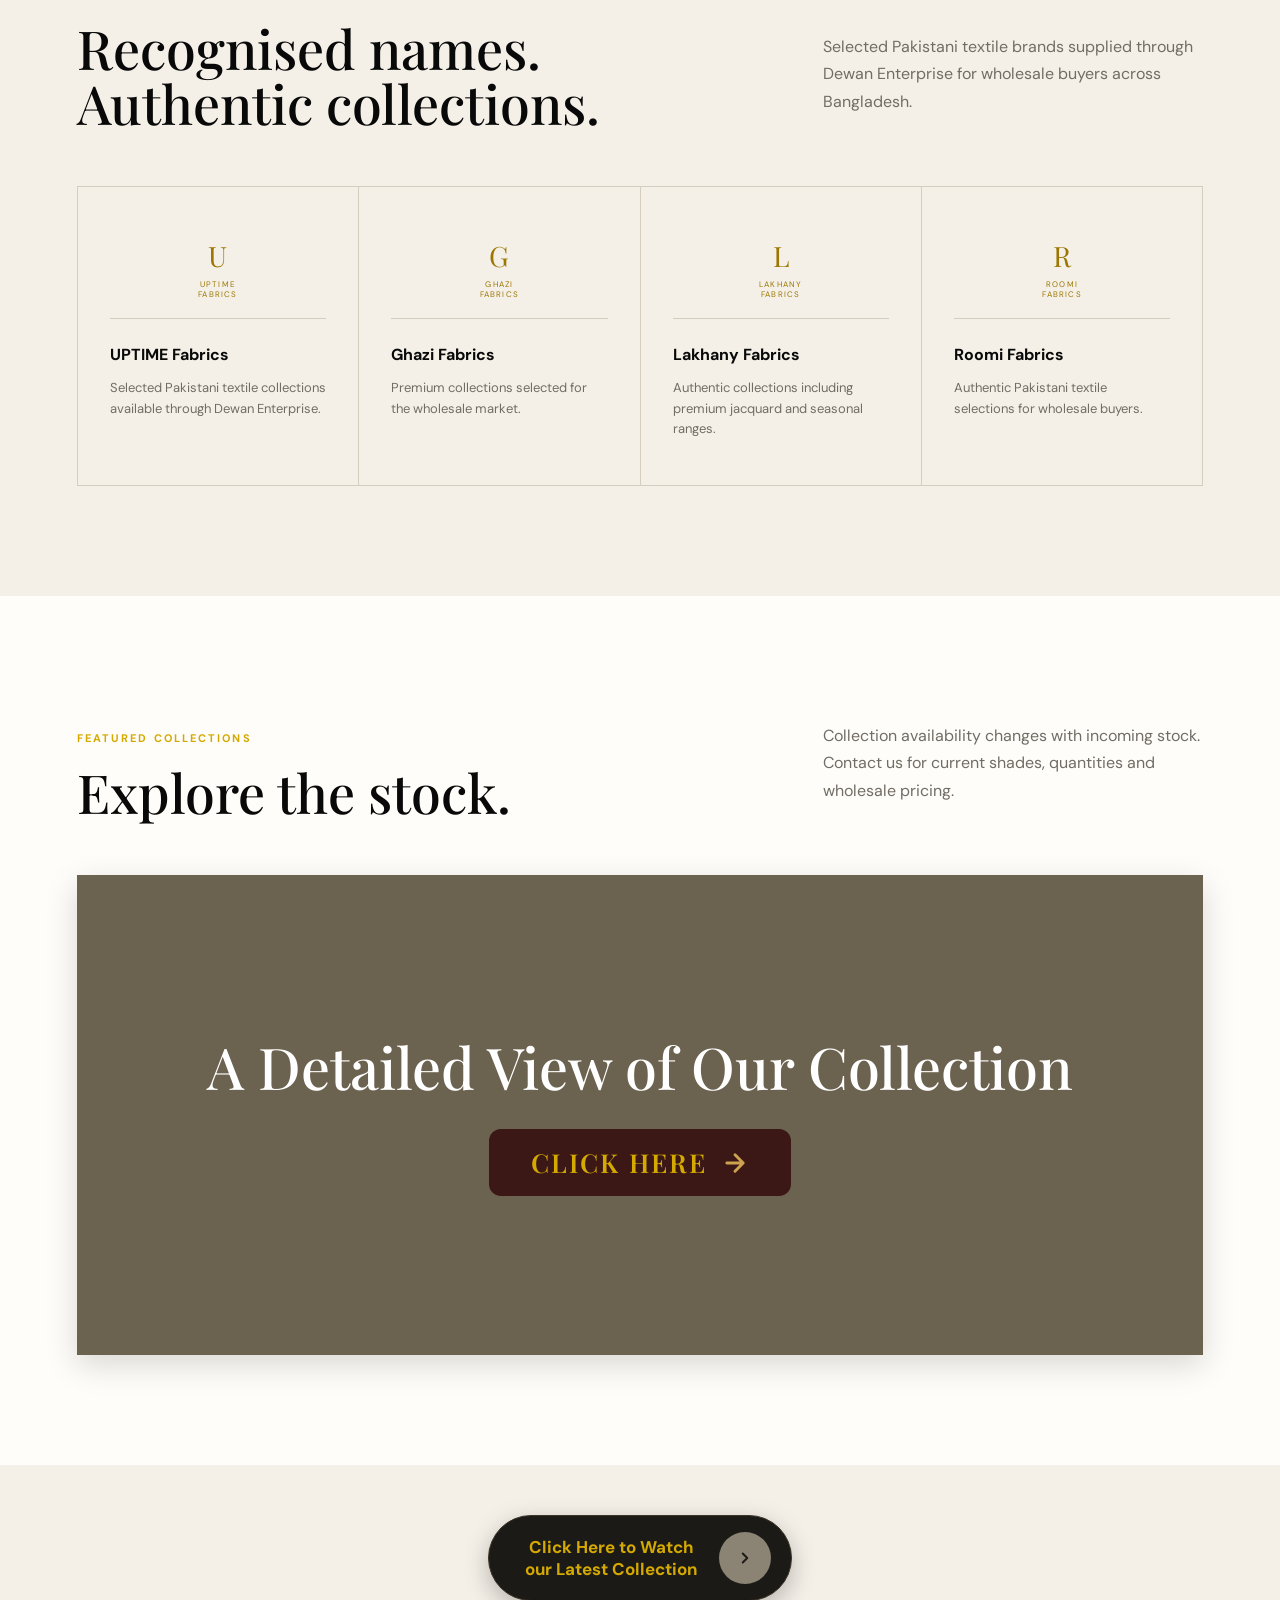
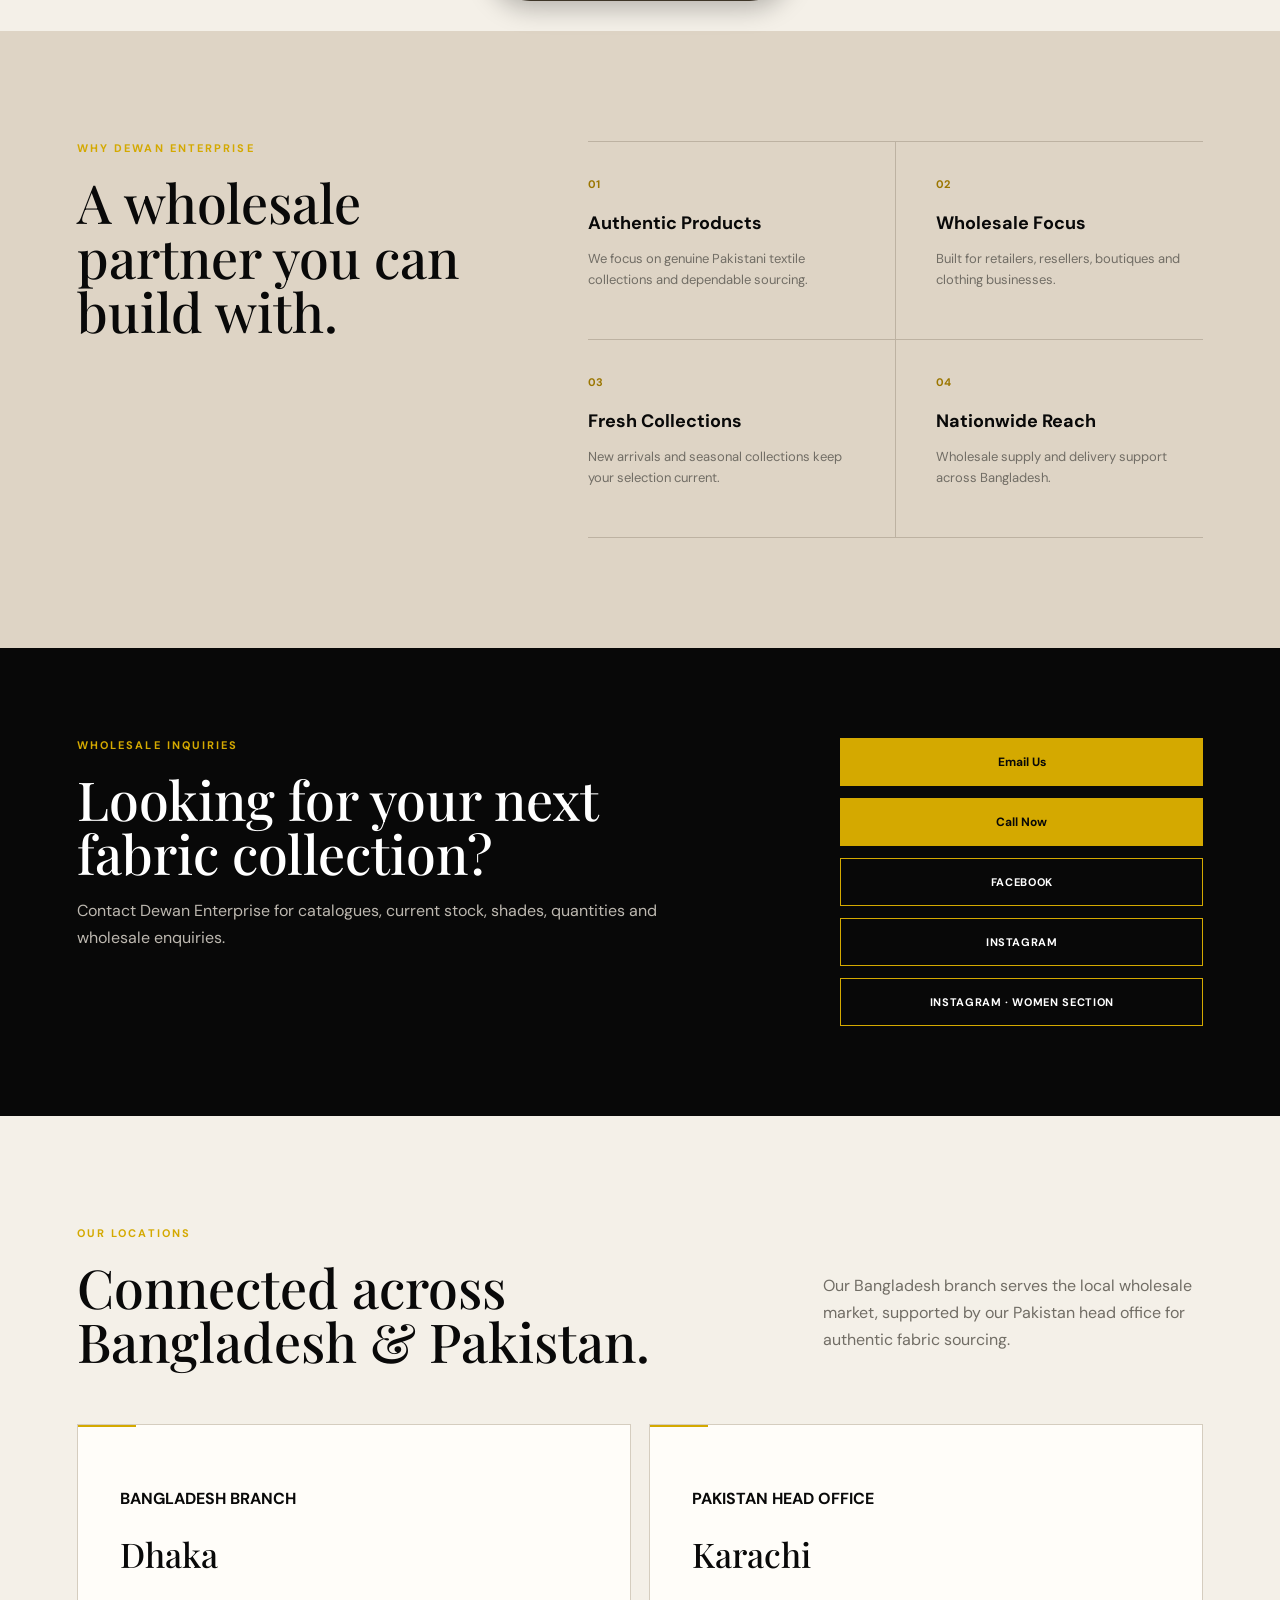
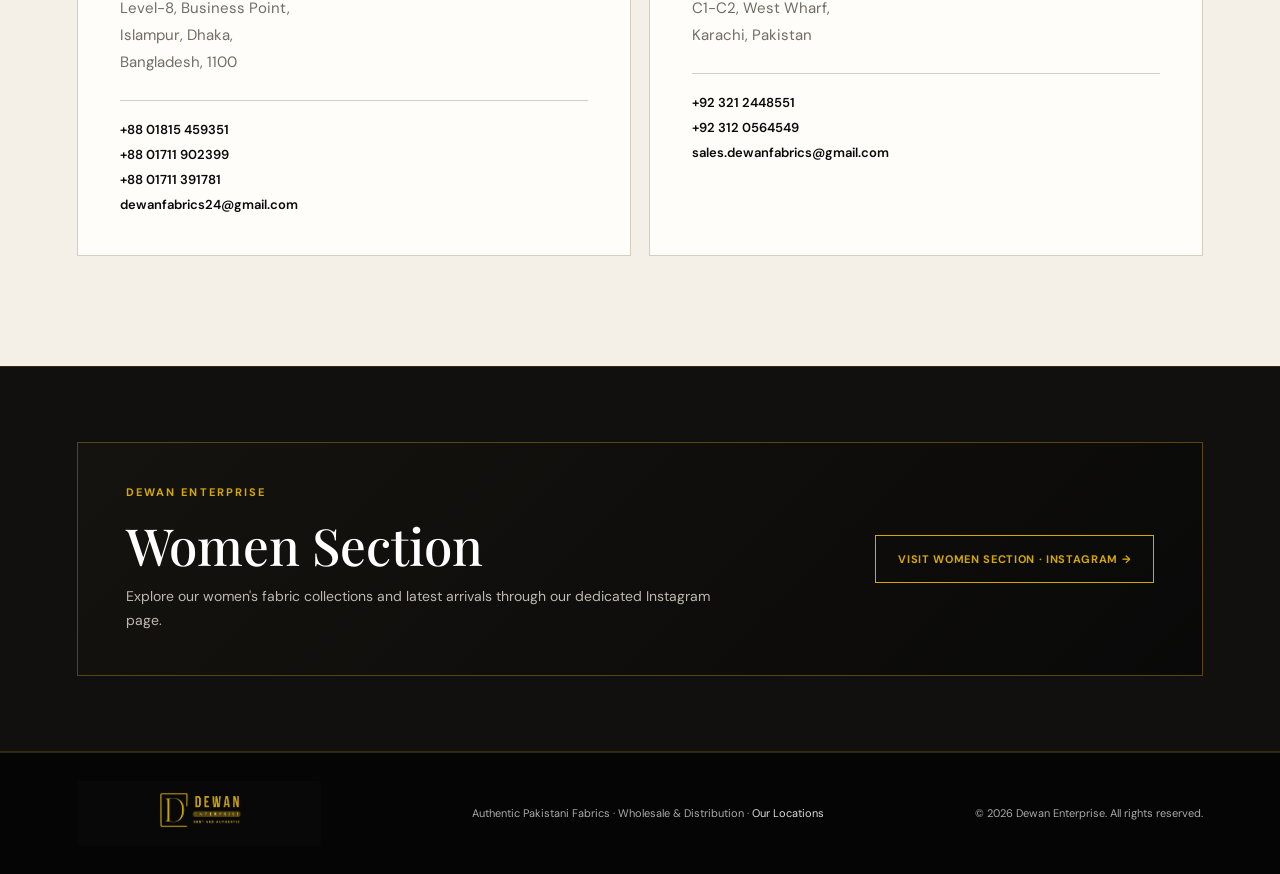
==== commit 9d9daac0: "Update index.html Photos type changes" ====
--- a/index.html
+++ b/index.html
@@ -14,7 +14,7 @@
 </head>
 <body>
 <header class="nav">
-  <a class="brand" href="#home"><<img src="dewan-logo.png" alt="Dewan Enterprise" style="height: 180px;">></a>
+  <a class="brand" href="#home"><img src="dewan-logo.webp" alt="Dewan Enterprise" style="height: 180px;"></a>
   <nav>
     <a href="#about">About</a>
     <a href="#brands">Brands</a>
@@ -28,7 +28,7 @@
 
 <main id="home">
 <section class="hero">
-  <div class="hero-image"><img src="cover-photo.png" alt="Dewan Enterprise — Authentic Pakistani Fabrics"></div>
+  <div class="hero-image"><img src="cover-photo.webp" alt="Dewan Enterprise — Authentic Pakistani Fabrics"></div>
   <div class="hero-overlay"></div>
   <div class="hero-copy">
     <p class="eyebrow">IMPORTED · PREMIUM · WHOLESALE</p>
@@ -180,9 +180,9 @@
 </main>
 
 <footer>
-  <div class="footer-brand"><img src="dewan-logo.png" alt="Dewan Enterprise" style="width: 220px;"></div>
+  <div class="footer-brand"><img src="dewan-logo.webp" alt="Dewan Enterprise" style="width: 220px;"></div>
   <p>Authentic Pakistani Fabrics · Wholesale & Distribution · <a href="#locations">Our Locations</a></p>
-  <p>© </span> Dewan Enterprise. All rights reserved.</p>
+  <p>© <span id="year"></span> Dewan Enterprise. All rights reserved.</p>
 </footer>
 
 <script>
--- a/style.css
+++ b/style.css
@@ -89,7 +89,7 @@
   border-radius: 60px; /* Fully rounded pill shape */
   padding: 16px 20px 16px 36px; /* Larger padding for a bigger pill */
   text-decoration: none;
-  transition: all 0.3s ease;
+  transition: all 0.5s ease;
   box-shadow: 0 8px 25px rgba(0, 0, 0, 0.25); /* Enhanced soft shadow */
 }
 
@@ -126,3 +126,76 @@
   background: var(--gold);
   transform: translateX(4px);
 }
+/* Collection Banner Styling */
+.collection-banner {
+  width: 100%;
+  min-height: 480px;
+  background-color: #6b624f; /* Matching muted dark olive background */
+  display: flex;
+  align-items: center;
+  justify-content: center;
+  position: relative;
+  padding: 40px 20px;
+  box-shadow: 0 10px 30px rgba(0, 0, 0, 0.15);
+}
+
+.banner-content {
+  text-align: center;
+  display: flex;
+  flex-direction: column;
+  align-items: center;
+  gap: 30px;
+  max-width: 900px;
+  width: 100%;
+}
+
+.banner-title {
+  font-family: "Playfair Display", serif;
+  font-size: clamp(32px, 4.5vw, 64px);
+  font-weight: 500;
+  color: #ffffff;
+  margin: 0;
+  line-height: 1.15;
+}
+
+.banner-btn {
+  display: inline-flex;
+  align-items: center;
+  justify-content: center;
+  gap: 14px;
+  background-color: #3b1816; /* Dark reddish-brown button color */
+  color: #d4a900; /* Gold font color */
+  padding: 16px 42px;
+  border-radius: 12px;
+  text-decoration: none;
+  font-family: "Playfair Display", serif; /* Changed to match your Playfair headings */
+  font-size: 26px; /* Adjusted size for the serif font */
+  font-weight: 600; /* Playfair weight */
+  letter-spacing: 0.08em;
+  transition: all 0.3s ease;
+}
+
+.banner-btn:hover {
+  background-color: #4a1f1d;
+  transform: translateY(-2px);
+  box-shadow: 0 8px 20px rgba(0, 0, 0, 0.3);
+}
+
+.banner-arrow {
+  color: #cda34f;
+  transition: transform 0.3s ease;
+}
+
+.banner-btn:hover .banner-arrow {
+  transform: translateX(6px);
+}
+
+@media (max-width: 768px) {
+  .collection-banner {
+    min-height: 360px;
+  }
+  .banner-btn {
+    font-size: 18px;
+    padding: 14px 30px;
+  }
+}
